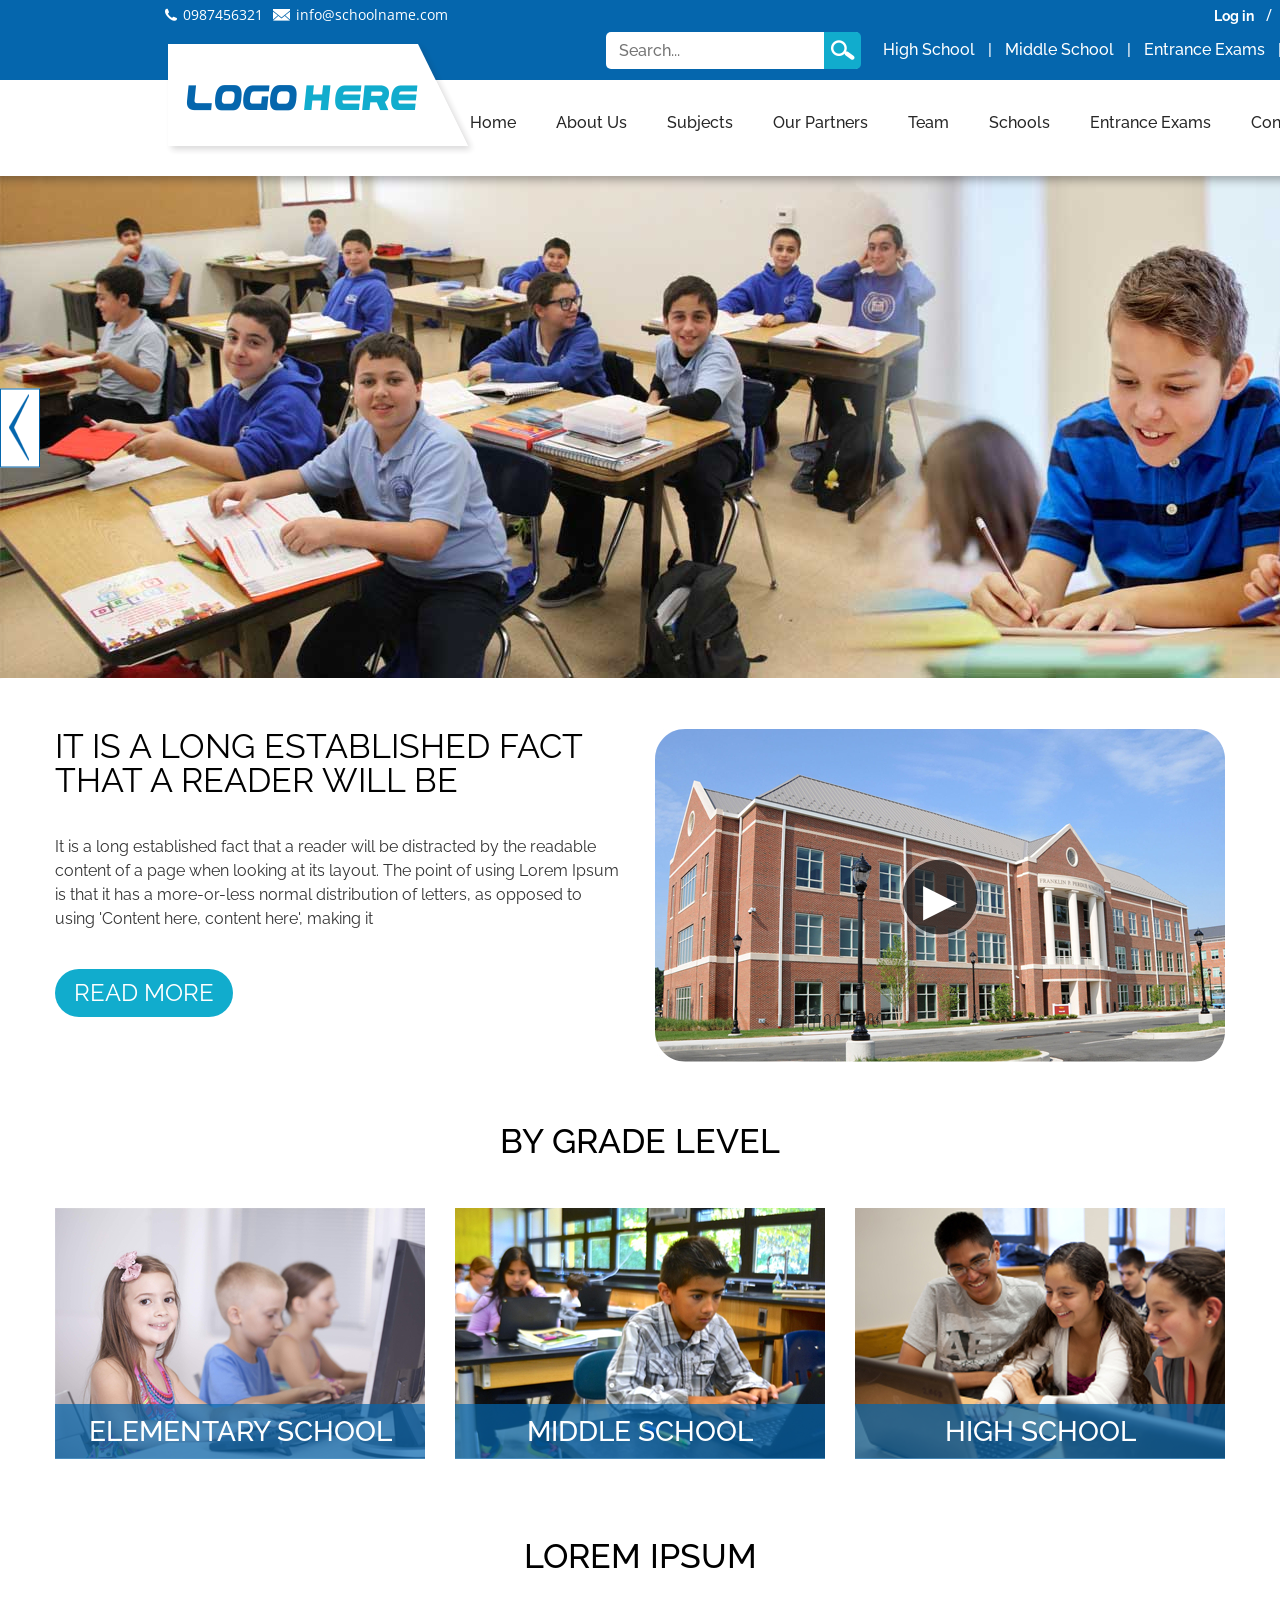
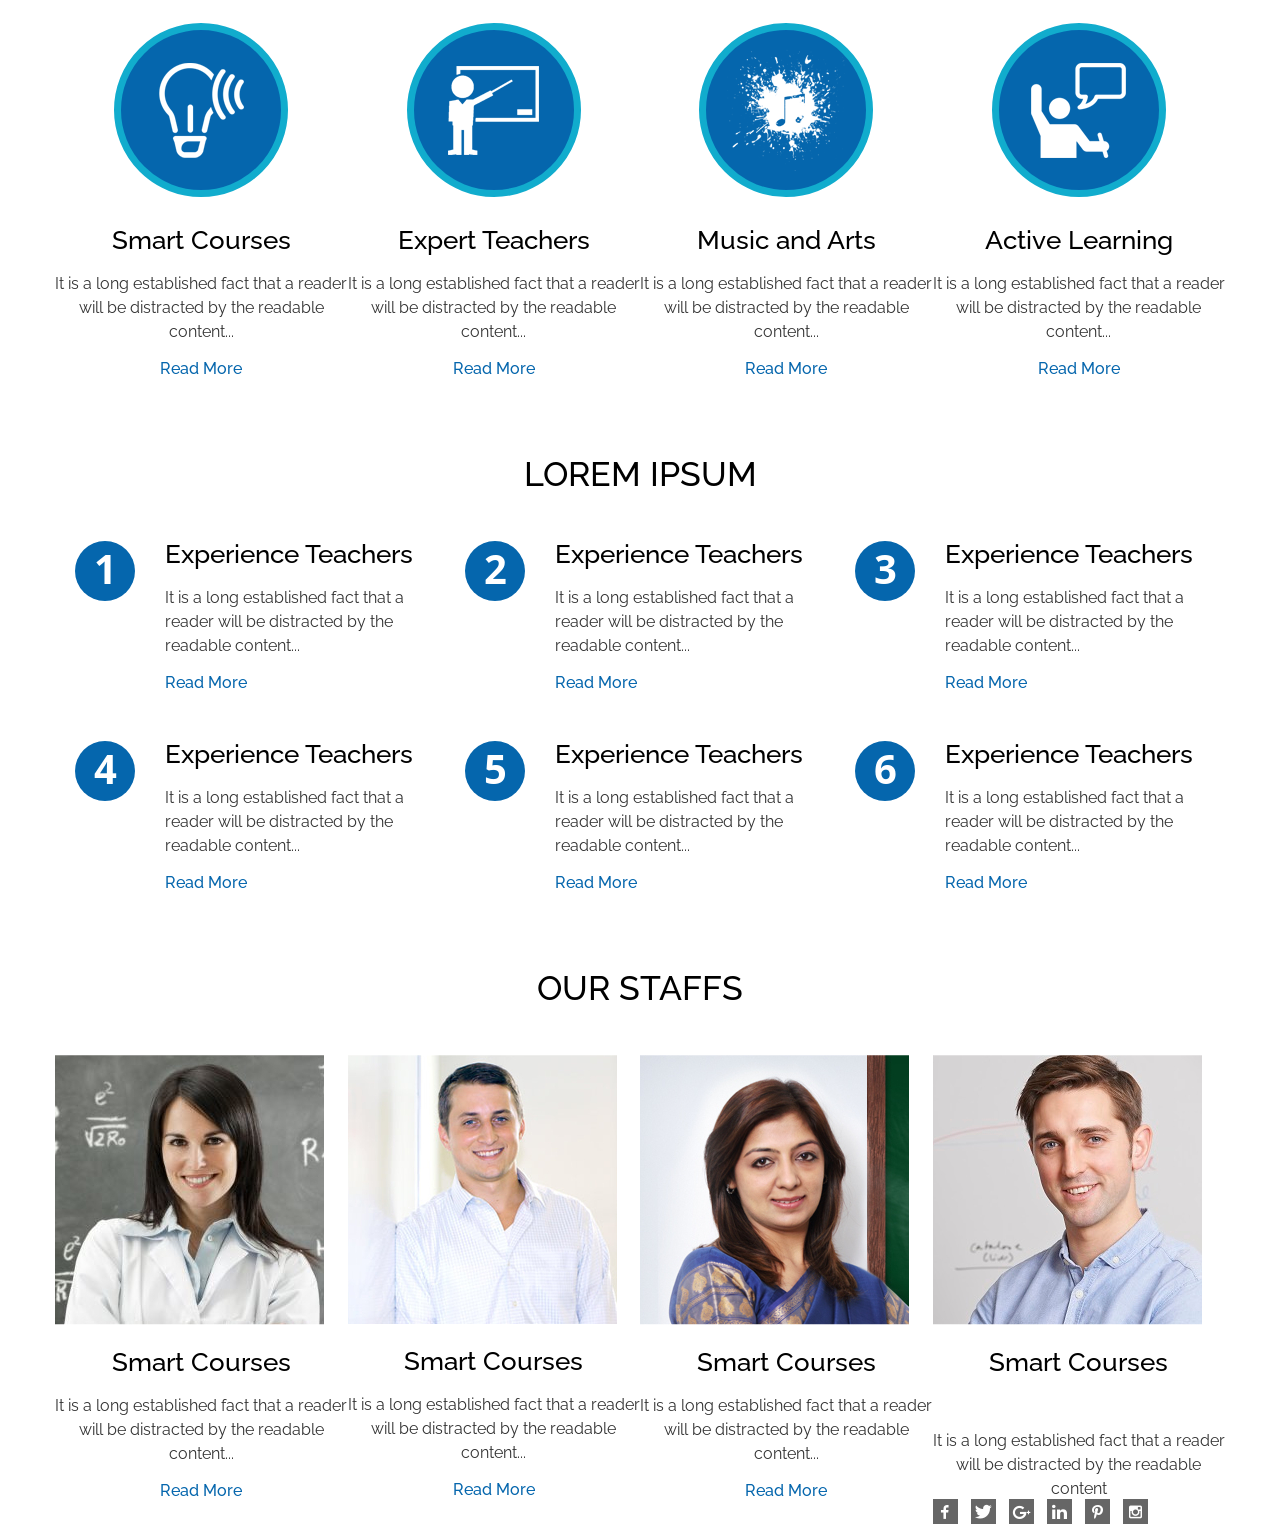
==== index.html @ df915599 "section experience" ====
<!DOCTYPE html>
<html lang="en">
<head>
	<meta charset="UTF-8">
	<title>School</title>
	<link href="https://fonts.googleapis.com/css?family=Open+Sans&display=swap" rel="stylesheet">
	<link href="https://fonts.googleapis.com/css?family=Raleway:400,500,600,700&display=swap" rel="stylesheet">
	<link rel="stylesheet" href="css/fonts.css">
	<link rel="stylesheet" href="css/normalize.css">
	<link rel="stylesheet" href="css/style.css">

</head>
<body>
	
<header class="heder wrapper">

<section class="contact-login-row">
	<div class="contact-login wrap">
		<div class="phone-email">
			<span class="phone__ico">&#xe909;</span><span class="phone__text">0987456321</span>
			<span class="phone__ico">&#xe908;</span><span class="phone__text">info@schoolname.com</span>
		</div>
		<ul class="auth-block">
			<li class="auth__item"><a href="#!" class="auth__link">Log in</a></li>
			<li class="auth__item"><a href="#!" class="auth__link">Sign up</a></li>
		</ul>
	</div>
</section>

<section class="header-control-row">
	<div class="header-control wrap">
		<div class="search-block">
			<input type="text" placeholder="Search..." class="search__text">
			<input type="submit" class="search__btn" value="&#xe907;">
		</div>
		<nav>
			<ul class="header-nav">
				<li class="header-nav__item"><a href="#!" class="header-nav__link">High School</a></li>
				<li class="header-nav__item"><a href="#!" class="header-nav__link">Middle School</a></li>
				<li class="header-nav__item"><a href="#!" class="header-nav__link">Entrance Exams</a></li>
				<li class="header-nav__item"><a href="#!" class="header-nav__link">Help!</a></li>
			</ul>
		</nav>
	</div>
</section>

<section class="row-header-menu">
	<div class="header-menu wrap">
		<div class="header-logo">
			<div class="logo-text">
				<span>Logo</span><span>Here</span>
			</div>
			<map name="worm">
				<area shape="poly" alt="Logo" 
					coords="0,0, 0,115, 312,115, 250,0, 0,0" href="#!">
			</map>
			<img src="img/logo.png" alt="" usemap="#worm">
		</div>
		<nav  class="header-menu-block">
			<ul class="header-menu-list">
				<li class="header-menu__item">
					<a href="#!" class="header-menu__link">Home</a>
				</li>
				<li class="header-menu__item">
					<a href="#!" class="header-menu__link">About Us</a>
				</li>
				<li class="header-menu__item">
					<a href="#!" class="header-menu__link">Subjects</a>
				</li>
				<li class="header-menu__item">
					<a href="#!" class="header-menu__link">Our Partners</a>
				</li>
				<li class="header-menu__item">
					<a href="#!" class="header-menu__link">Team</a>
				</li>
				<li class="header-menu__item">
					<a href="#!" class="header-menu__link">Schools</a>
				</li>
				<li class="header-menu__item">
					<a href="#!" class="header-menu__link">Entrance Exams</a>
				</li>
				<li class="header-menu__item">
					<a href="#!" class="header-menu__link">Contact Us</a>
				</li>	
			</ul>				
		</nav>
	</div>	
</section>
</header>

<main class="main">
	
<div class="contact-form"></div>
<section class="slider wrapper">
	<a href="#!" class="slider-arrow backward">
		<img src="img/slider-arrow.png" alt="">
	</a>
	<a href="#!" class="slider-arrow forward">
		<img src="img/slider-arrow.png" alt="">
	</a>
	<div class="slider-banner">
		<img src="img/banner.jpg" alt="" class="slider__img">
	</div>
</section>

<section class="fact wrap">
	<div class="fact-text">
		<div class="fact-text__title">It is a long established fact that a reader will be</div>
		<div class="fact-text__desc">
			<p>It is a long established fact that a reader will be distracted by the readable content of a page when looking at its layout. The point of using Lorem Ipsum is that it has a more-or-less normal distribution of letters, as opposed to using 'Content here, content here', making it</p>		
		</div>
		<a href="#!" class="fact-text__btn">Read More</a>
	</div>
	<div class="fact-media">
		<div class="fact-media__item"><img src="img/fact-01.jpg" alt=""></div>
		<a href="#!" class="fact-media__btn">&#9654;</a>
	</div>
</section>

<section class="grade-level wrap">
	<div class="row__title">By Grade Level</div>
	<div class="grade-block">
		<!-- 1 -->
		<div class="grade-item">
			<div class="grade__img"><img src="img/grade-01.jpg" alt=""></div>
			<a href="#!" class="grade__text">Elementary School</a>
		</div>
		<!-- 2 -->
		<div class="grade-item">
			<div class="grade__img"><img src="img/grade-02.jpg" alt=""></div>
			<a href="#!" class="grade__text">Middle School</a>
		</div>
		<!-- 3 -->
		<div class="grade-item">
			<div class="grade__img"><img src="img/grade-03.jpg" alt=""></div>
			<a href="#!" class="grade__text">High School</a>
		</div>
	</div>
</section>

<section class="active wrap">
	<div class="row__title">Lorem Ipsum</div>
	<div class="active-block">
		<!-- 1 -->
		<div class="active-item">
			<div class="active__img"><img src="img/active-01.png" alt=""></div>
			<div class="block-text">		
				<div class="block__title">Smart Courses</div>
				<div class="block__desc">It is a long established fact that a reader will be distracted by the readable content...</div>
				<a href="#!" class="block__link">Read More</a>
			</div>					
		</div>
		<!-- 2 -->
		<div class="active-item">
			<div class="active__img"><img src="img/active-02.png" alt=""></div>
			<div class="block-text">		
				<div class="block__title">Expert Teachers</div>
				<div class="block__desc">It is a long established fact that a reader will be distracted by the readable content...</div>
				<a href="#!" class="block__link">Read More</a>
			</div>					
		</div>
		<!-- 3 -->
		<div class="active-item">
			<div class="active__img"><img src="img/active-03.png" alt=""></div>
			<div class="block-text">		
				<div class="block__title">Music and Arts</div>
				<div class="block__desc">It is a long established fact that a reader will be distracted by the readable content...</div>
				<a href="#!" class="block__link">Read More</a>
			</div>					
		</div>
		<!-- 4 -->
		<div class="active-item">
			<div class="active__img"><img src="img/active-04.png" alt=""></div>
			<div class="block-text">		
				<div class="block__title">Active Learning</div>
				<div class="block__desc">It is a long established fact that a reader will be distracted by the readable content...</div>
				<a href="#!" class="block__link">Read More</a>
			</div>					
		</div>
	</div>
</section>

<section class="experience wrap">
	<div class="row__title">Lorem Ipsum</div>
	<div class="experience-block">
		<!-- 1 -->
		<div class="experience-item">
			<div class="experience-number-block">
				<span>1</span>
			</div>
			<div class="block-text">
				<div class="block__title">Experience Teachers</div>
				<div class="block__desc">It is a long established fact that a reader will be distracted by the readable content...</div>
				<a href="#!" class="block__link">Read More</a>
			</div>
		</div>
		<!-- 2 -->
		<div class="experience-item">
			<div class="experience-number-block">
				<span>2</span>
			</div>
			<div class="block-text">
				<div class="block__title">Experience Teachers</div>
				<div class="block__desc">It is a long established fact that a reader will be distracted by the readable content...</div>
				<a href="#!" class="block__link">Read More</a>
			</div>
		</div>
		<!-- 3 -->
		<div class="experience-item">
			<div class="experience-number-block">
				<span>3</span>
			</div>
			<div class="block-text">
				<div class="block__title">Experience Teachers</div>
				<div class="block__desc">It is a long established fact that a reader will be distracted by the readable content...</div>
				<a href="#!" class="block__link">Read More</a>
			</div>
		</div>
		<!-- 4 -->
		<div class="experience-item">
			<div class="experience-number-block">
				<span>4</span>
			</div>
			<div class="block-text">
				<div class="block__title">Experience Teachers</div>
				<div class="block__desc">It is a long established fact that a reader will be distracted by the readable content...</div>
				<a href="#!" class="block__link">Read More</a>
			</div>
		</div>
		<!-- 5 -->
		<div class="experience-item">
			<div class="experience-number-block">
				<span>5</span>
			</div>
			<div class="block-text">
				<div class="block__title">Experience Teachers</div>
				<div class="block__desc">It is a long established fact that a reader will be distracted by the readable content...</div>
				<a href="#!" class="block__link">Read More</a>
			</div>
		</div>
		<!-- 6 -->
		<div class="experience-item">
			<div class="experience-number-block">
				<span>6</span>
			</div>
			<div class="block-text">
				<div class="block__title">Experience Teachers</div>
				<div class="block__desc">It is a long established fact that a reader will be distracted by the readable content...</div>
				<a href="#!" class="block__link">Read More</a>
			</div>
		</div>
	</div>
</section>

<section class="staffs wrap">
	<div class="row__title">our staffs</div>
	<div class="staffs-block">
		<!-- 1 -->
		<div class="staffs-item">
			<div class="staffs__img"><img src="img/staff-01.jpg" alt=""></div>
			<div class="block-text">		
				<div class="block__title">Smart Courses</div>
				<div class="block__desc">It is a long established fact that a reader will be distracted by the readable content...</div>
				<a href="#!" class="block__link">Read More</a>
			</div>					
		</div>
		<!-- 2 -->
		<div class="staffs-item">
			<div class="staffs__img"><img src="img/staff-02.jpg" alt=""></div>
			<div class="block-text">		
				<div class="block__title">Smart Courses</div>
				<div class="block__desc">It is a long established fact that a reader will be distracted by the readable content...</div>
				<a href="#!" class="block__link">Read More</a>
			</div>					
		</div>
		<!-- 3 -->
		<div class="staffs-item">
			<div class="staffs__img"><img src="img/staff-03.jpg" alt=""></div>
			<div class="block-text">		
				<div class="block__title">Smart Courses</div>
				<div class="block__desc">It is a long established fact that a reader will be distracted by the readable content...</div>
				<a href="#!" class="block__link">Read More</a>
			</div>					
		</div>
		<!-- 4 -->
		<div class="staffs-item">
			<div class="staffs__img"><img src="img/staff-04.jpg" alt=""></div>
			<div class="block-text">		
				<div class="block__title">Smart Courses</div>
				<div class="block__desc">It is a long established fact that a 	reader will be distracted by the readable content
				</div>
			</div>	
			<ul class="social-list">
				<li class="social__item"><a href="#!" class="social__link">&#xe906;</a></li>
				<li class="social__item"><a href="#!" class="social__link">&#xe905;</a></li>
				<li class="social__item"><a href="#!" class="social__link">&#xe904;</a></li>
				<li class="social__item"><a href="#!" class="social__link">&#xe903;</a></li>
				<li class="social__item"><a href="#!" class="social__link">&#xe902;</a></li>
				<li class="social__item"><a href="#!" class="social__link">&#xe901;</a></li>
			</ul>	
		</div>
	</div>
</section>


	<section class="events"></section>
	<section class="toppers"></section>
</main>
<footer class="footer"></footer>
	<div class="section footer-control"></div>
	<section class="footer-copyright"></section>
	
</body>
</html>
---- css/fonts.css ----
@font-face {
  font-family: 'icomoon';
  src:  url('../fonts/icomoon.eot?cnws7h');
  src:  url('../fonts/icomoon.eot?cnws7h#iefix') format('embedded-opentype'),
    url('../fonts/icomoon.ttf?cnws7h') format('truetype'),
    url('../fonts/icomoon.woff?cnws7h') format('woff'),
    url('../fonts/icomoon.svg?cnws7h#icomoon') format('svg');
  font-weight: normal;
  font-style: normal;
  font-display: block;
}
@font-face {
  font-family: "PEPSI";
  src: url("../fonts/PEPSIpl.eot"); /* IE9 Compat Modes */
  src: url("../fonts/PEPSIpl.eot?#iefix") format("embedded-opentype"), /* IE6-IE8 */
    url("../fonts/PEPSIpl.otf") format("opentype"), /* Open Type Font */
    url("../fonts/PEPSIpl.svg") format("svg"), /* Legacy iOS */
    url("../fonts/PEPSIpl.ttf") format("truetype"), /* Safari, Android, iOS */
    url("../fonts/PEPSIpl.woff") format("woff"), /* Modern Browsers */
    url("../fonts/PEPSIpl.woff2") format("woff2"); /* Modern Browsers */
  font-weight: normal;
  font-style: normal;
}
---- css/style.css ----
.wrapper {
	width: 1500px;
	margin: 0 auto;
	overflow: hidden;
}
.wrap {
	width: 1170px;
	margin: 0 auto;
}
/*========== HEADER ================*/
/*---------- section contact-login ----------*/
.contact-login-row {
	height: 30px;
	background-color: #0566ad;
}
.contact-login {
	height: 100%;
	display: flex;
	align-items: center;
	justify-content: space-between;
	/*----view----*/
	color: #ffffff;
	font-family: 'Open Sans', sans-serif;
	font-size: 14px;
	font-weight: 400;
}
.phone__ico {
	font-family: 'icomoon';
	font-size: 12px;
	margin-right: 6px;
}
.phone__text {
	margin-right: 6px;
}
/*---------------*/
.auth-block {
	display: flex;
	align-items: center;
}
.auth__item:not(:last-child) {
	margin-right: 12px;
}
.auth__item:not(:last-child):after {
	content: '\/';
	font-size: 16px;
	margin-left: 12px;
}
.auth__link {
	color: #ffffff;
	font-family: 'Raleway', sans-serif;
	font-size: 14px;
	font-weight: 700;
}
/*---------- section header-control ----------*/
.header-control-row {
	height: 50px;
	background-color: #0566ad;
}
.header-control {
	height: 100%;
	display: flex;
	align-items: center;
	justify-content: flex-end;
	padding-bottom: 10px;	
}
.search-block {
	position: relative;
	margin-right: 23px;
}
.search__text {
	width: 254px;
	height: 37px;
	background-color: #ffffff;
	border-radius: 5px;
	border: none;
	padding: 0 50px 0 13px;
	/*----view----*/
	color: #666666;
	font-family: 'Raleway', sans-serif;
	font-size: 16px;
	font-weight: 500;
}
.search__btn {
	position: absolute;
	right: -1px;
	width: 37px;
	height: 37px;
	border-radius: 0 5px 5px 0;
	background-color: #11accd;
	border: none;
	/*----view----*/
	font-family: 'icomoon';
	font-size: 20px;
	color: #ffffff;
}
.header-nav {
	display: flex;
}
.header-nav__item:not(:last-child):after {
	content: '\|';
	color: #ffffff;
	font-family: 'Raleway', sans-serif;
	font-size: 16px;
	font-weight: 500;
	margin-right: 13px;
	margin-left: 13px;
}
.header-nav__link {
	color: #ffffff;
	font-family: 'Raleway', sans-serif;
	font-size: 16px;
	font-weight: 500;
}
/*---------- header-menu ----------*/
.row-header-menu {
	height: 86px;
/*	box-shadow: 0 0 10px rgba(35, 31, 32, 0.37);*/
	background-color: #ffffff;
	margin-bottom: 10px;
}
.header-menu {
	height: 100%;
	display: flex;
	align-items: center;
	justify-content: space-between;
}
.header-logo {
	height: 100%;
	position: relative;
}
.logo-text {	
	font-family: "PEPSI";
	font-size: 36px;
	font-weight: 400;
	letter-spacing: 1.8px;
	position: absolute;
	left: 18px;
	z-index: 2;
}
.logo-text span:nth-child(1) {
	color: #0566ad;
	margin-right: 10px;
}
.logo-text span {
	color: #11accd;
}
.header-logo img {
	position: absolute;
	bottom: 10px;
}
.header-menu-block {}
.header-menu-list {
	display: flex;
}
.header-menu__item:not(:last-child){
	margin-right: 40px;
}
.header-menu__link {
	color: #272727;
	font-family: 'Raleway', sans-serif;
	font-size: 16px;
	font-weight: 500;
}
/*========== MAIN ==================*/
/*---------- section slider ----------*/
.slider {
	height: 503px;
	position: relative;
	margin-bottom: 45px;
}
.slider-banner {
	position: relative;
	box-shadow: inset 0px 10px 10px -6px rgba(35, 31, 32, 0.37);	
	z-index: 2
	background-color: inherit;	
}
.slider__img {
	position: relative;
	z-index: -1;
}
.slider-arrow {
	display: flex;
	align-items: center;
	justify-content: center;
	padding-right: 3px;
	position: absolute;
	width: 40px;
	height: 79px;
	background-color: #ffffff;
	top: 50%;
	transform: translateY(-50%);
	z-index: 3;
	border: 1px solid #0566ad;
}
.backward {
	left: 0;
}
.forward {
	right: 0;
	transform: scale(-1) translateY(50%);
}
/*---------- section fact ----------*/
.fact {
	padding-top: 5px;
	height: 340px;
	margin-bottom: 10px;
	display: flex;
	align-items: center;
	justify-content: space-between;
	margin-bottom: 60px;
}
.fact-text {
	width: 566px;
	height: 100%;
	display: flex;
	flex-direction: column;
}
.fact-text > :not(:last-child) {
	margin-bottom: 38px;
}
.fact-text__title {
	color: #010101;
	font-family: 'Raleway', sans-serif;
	font-size: 34px;
	font-weight: 400;
	text-transform: uppercase;
}
.fact-text__desc {
	max-height: 180px;
	overflow: hidden;
	color: #333333;
	font-family: 'Raleway', sans-serif;
	font-size: 16px;
	font-weight: 400;
	line-height: 24px;
}
.fact-text__btn {
	width: 178px;
	min-height: 48px;
	border-radius: 24px;
	background-color: #11accd;
	display: flex;
	align-items: center;
	justify-content: center;
	/*----view----*/
	color: #ffffff;
	font-family: 'Raleway', sans-serif;
	font-size: 24px;
	font-weight: 400;
	text-transform: uppercase;
}
.fact-media {
	position: relative;
}
.fact-media__btn {
	padding-top: 5px;
	transform: translate(50%,-50%);
	font-size: 45px;
	color: rgba(255, 255, 255, 1);
	right: 50%;
	top: 50%;
	position: absolute;
	width: 75px;
	height: 75px;
	border-radius: 50%;
	background-color: rgba(30, 30, 32, 0.7);
	display: flex;
	align-items: center;
	justify-content: center;
}
.fact-media__btn:after {
	display: block;
	content: '';
	position: absolute;
	border-radius: 50%;
	border: 3px solid rgba(255, 255, 255, 0.4);
	width: 81px;
	height: 81px;
	top: -3px;
	left: -3px;
	bottom: 0;
	right: 0;
}
/*---------- section grade ----------*/
.grade-level {
	margin-bottom: 80px;
}
.grade-block {
	display: flex;
	justify-content: space-between;	
}
.row__title {
	text-align: center;
	color: #000000;
	font-family: 'Raleway', sans-serif;
	font-size: 34px;
	font-weight: 500;
	text-transform: uppercase;
	margin-bottom: 50px;
}
.grade-item {
	display: block;
	width: 370px;
	height: 251px;
	overflow: hidden;
	position: relative;
}
.grade__text {
	display: flex;
	align-items: center;
	justify-content: center;
	position: absolute;
	bottom: 0;
	width: 370px;
	height: 55px;
	background-color: rgba(5, 102, 173, 0.7);
	/*----view----*/
	color: #ffffff;
	font-family: 'Raleway', sans-serif;
	font-size: 28px;
	font-weight: 500;
	text-transform: uppercase;
}
/*---------- section active ----------*/
.active {
	margin-bottom: 80px;
}
.active-block {
	display: flex;
	justify-content: space-between;
}
.active-item {
	min-height: 343px;
	width: 25%;
	display: flex;
	flex-direction: column;
	align-items: center;
	justify-content: space-between;
}
.active__img {
	border-radius: 50%;
	display: flex;
	align-items: center;
	justify-content: center;
	width: 174px;
	height: 174px;
	border: 7px solid #11accd;
	background-color: #0566ad;
	margin-bottom: 30px;
}
.block-text {
	height: 150px;
	overflow: hidden;
	display: flex;
	flex-direction: column;
	align-items: center;
	justify-content: space-between;
}
.block__title {
	color: #000000;
	font-family: 'Raleway', sans-serif;
	font-size: 26px;
	font-weight: 500;
}
.block__desc {
	/*text-overflow: ellipsis;*/
	max-height: 70px;
	overflow: hidden;
	color: #333333;
	font-family: 'Raleway', sans-serif;
	font-size: 16px;
	font-weight: 400;
	line-height: 24px;
	text-align: center;
}
.block__link {
	color: #0566ad;
	font-family: 'Raleway', sans-serif;
	font-size: 16px;
	font-weight: 500;
}
/*---------- section experience ----------*/
.experience {
	margin-bottom: 80px;
}
.experience-block {
	width: 1170px;
	height: 350px;
	display: flex;
	flex-wrap: wrap;
	margin: 20px;	
	justify-content: space-between;
	align-content: space-between;
}
.experience-item {
	min-height: 130px;
	display: flex;
	width: 33.333%;
	/*margin-bottom: 60px;*/
}
.experience-number-block {
	margin-right: 30px;
	border-radius: 50%;
	width: 60px;
	height: 60px;
	background-color: #0566ad;
	display: flex;
	align-items: center;
	justify-content: center;
	/*----view----*/
	color: #ffffff;
	font-family: 'Open Sans', sans-serif;	
	font-size: 40px;
	font-weight: 700;
	padding-bottom: 5px;
}
.experience-item .block-text {
	align-items: flex-start;
	overflow: hidden;
}
.experience-item .block__desc {
	text-align: left;
	max-width: 245px;
}
/*---------- section staffs ----------*/
.staffs {
}
.staffs-block {
	display: flex;
}
.staffs-item {
	width: 25%;
}
.staffs__img {
	margin-bottom: 22px;
}
/*---------------*/
.social-list {
	display: flex;
}
.social__item {

}
.social__item:not(:last-child) {
	margin-right: 13px;
}
.social__link {
	display: flex;
	align-items: center;
	justify-content: center;
	width: 25px;
	height: 25px;
	background-color: #666666;
	/*----view----*/
	font-family: 'icomoon';
	color: #ffffff;
	font-size: 100%;
}
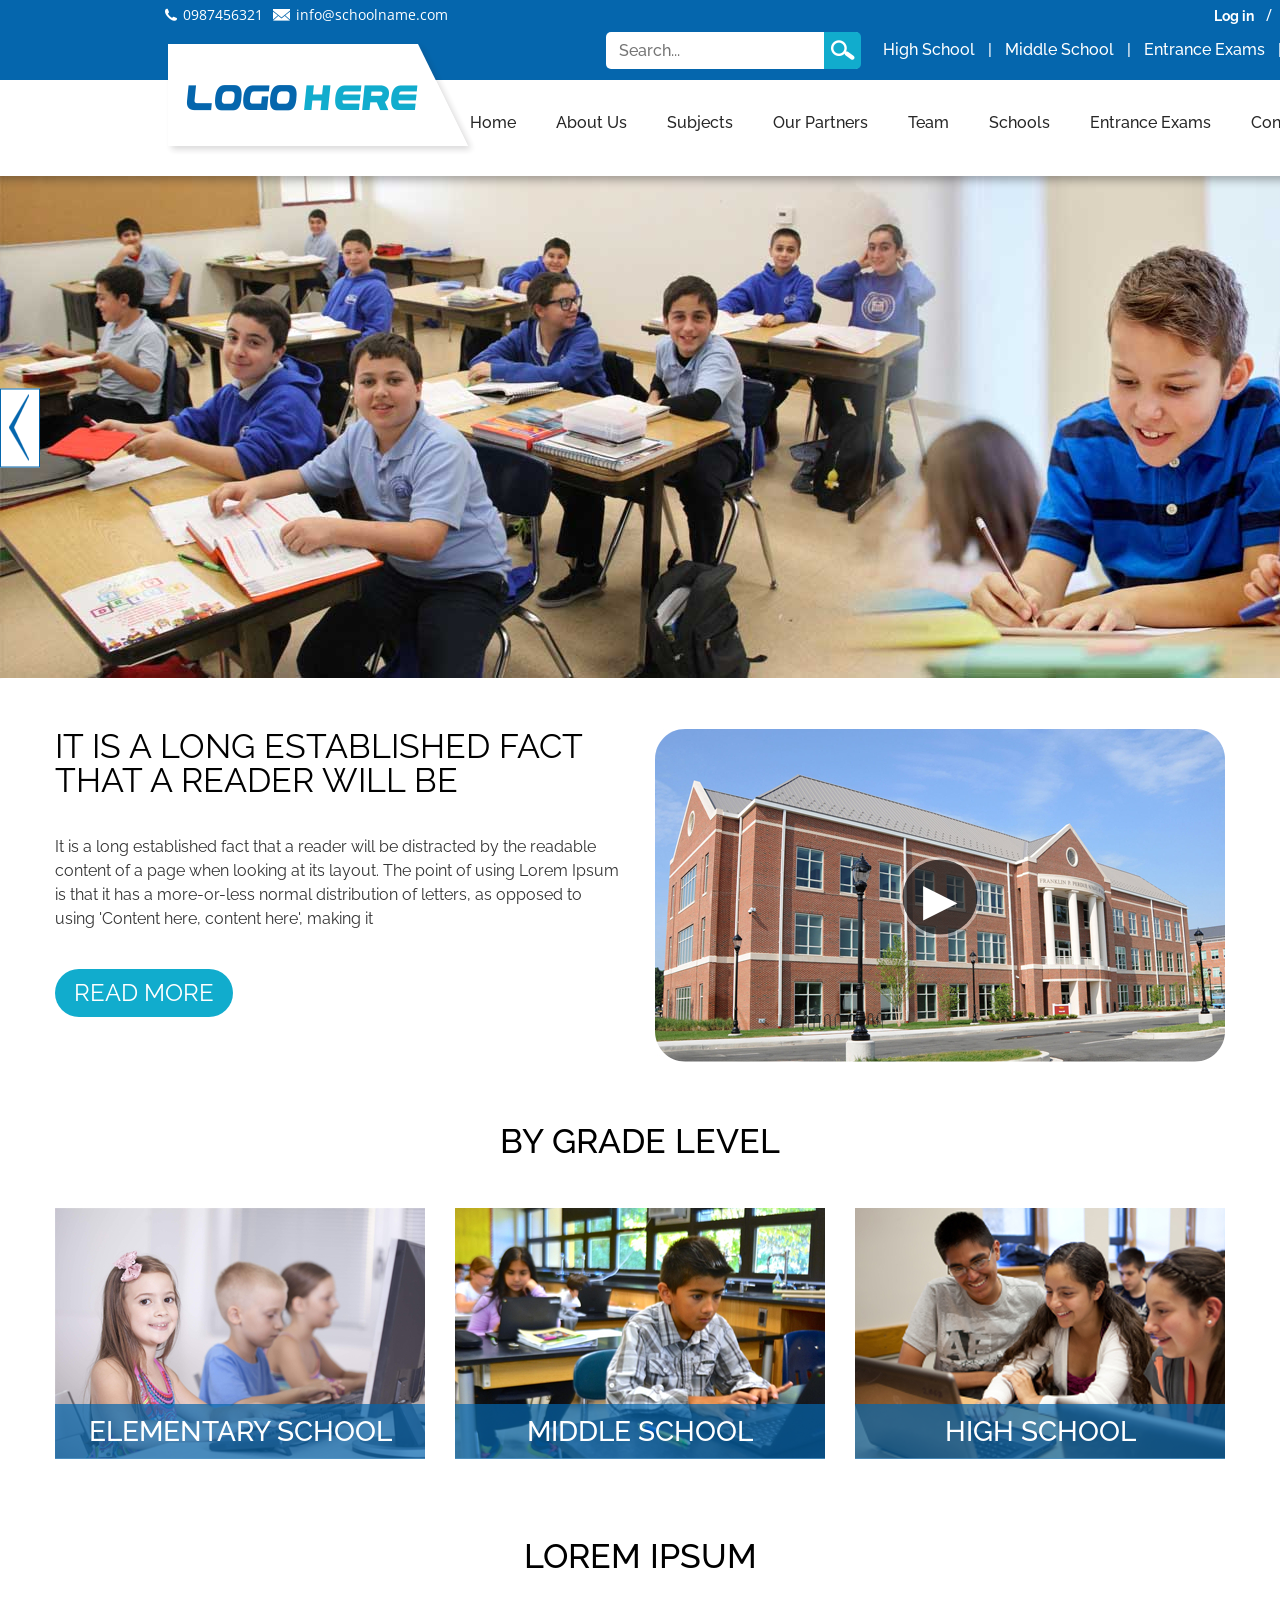
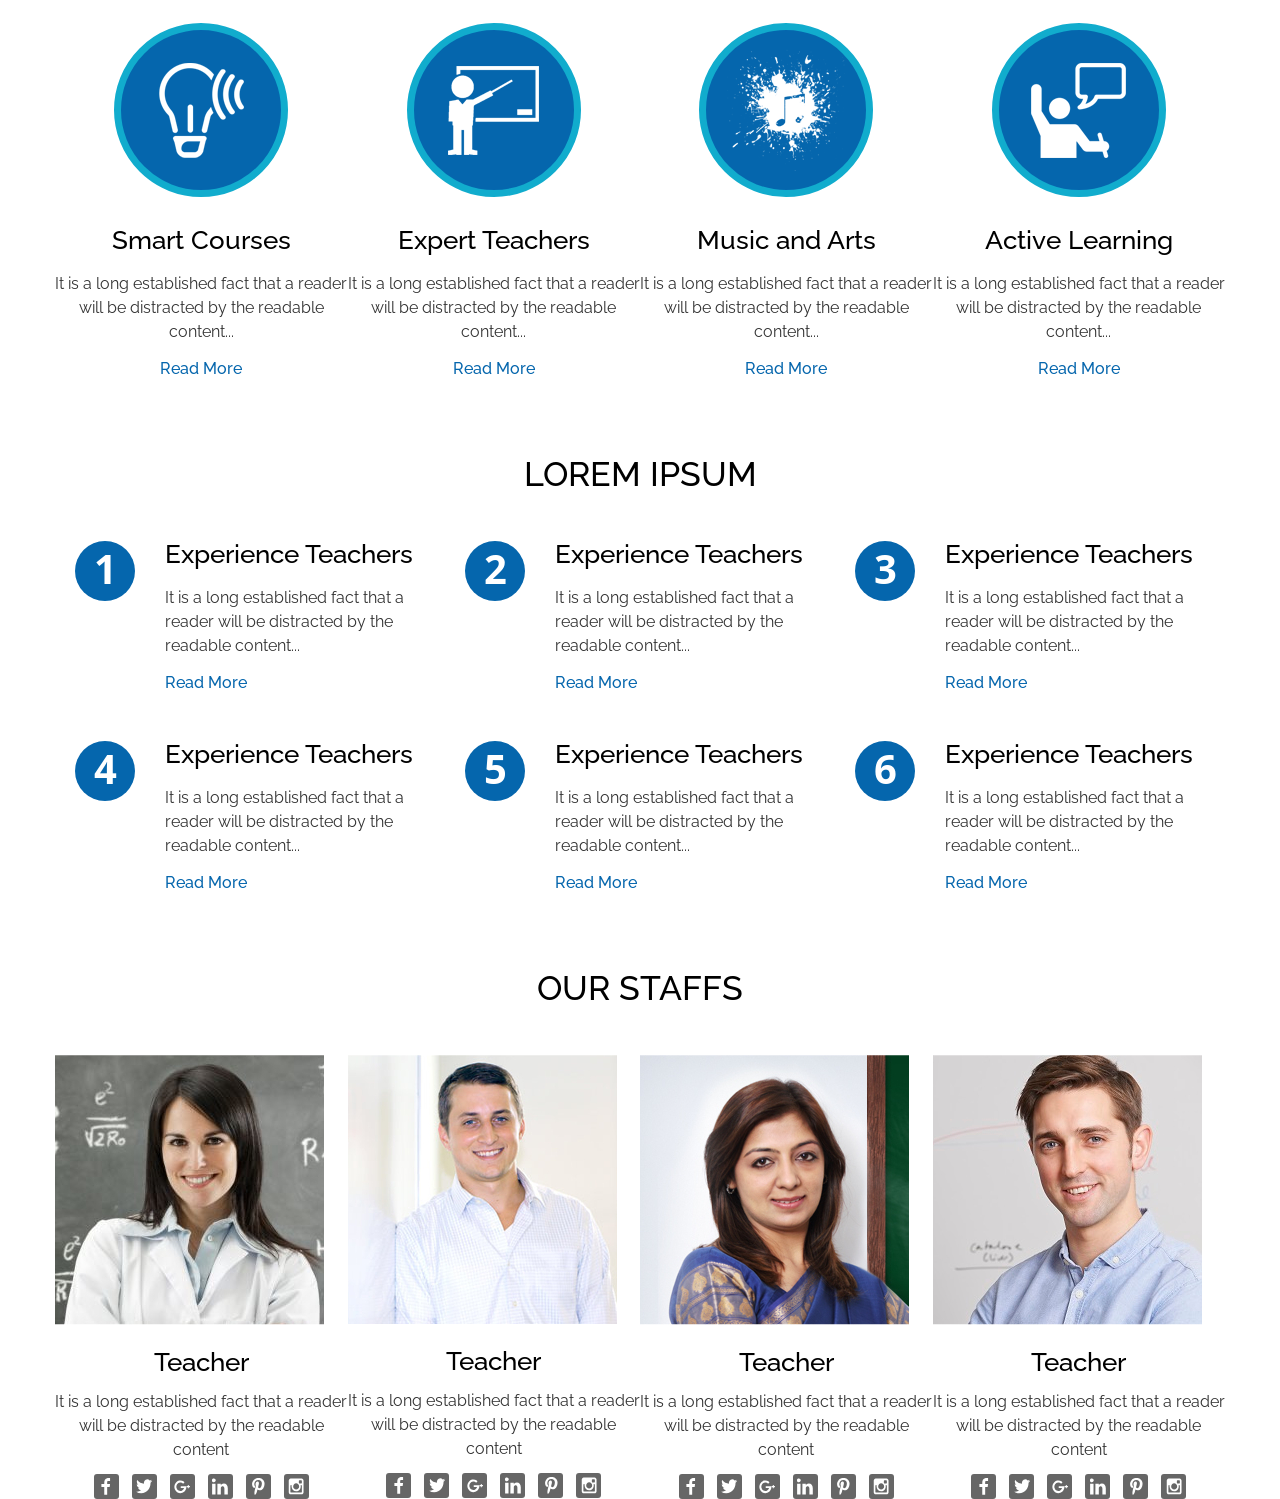
==== commit bbf1404d: "section staff" ====
--- a/index.html
+++ b/index.html
@@ -107,7 +107,7 @@
 	<div class="fact-text">
 		<div class="fact-text__title">It is a long established fact that a reader will be</div>
 		<div class="fact-text__desc">
-			<p>It is a long established fact that a reader will be distracted by the readable content of a page when looking at its layout. The point of using Lorem Ipsum is that it has a more-or-less normal distribution of letters, as opposed to using 'Content here, content here', making it</p>		
+			<p>It is a long established fact that a reader will be distracted by the readable content of a page when looking at its layout. The point of using Lorem Ipsum is that it has a more-or-less normal distribution of letters, as opposed to using 'Content here, content here', making it</p>
 		</div>
 		<a href="#!" class="fact-text__btn">Read More</a>
 	</div>
@@ -173,7 +173,7 @@
 			<div class="active__img"><img src="img/active-04.png" alt=""></div>
 			<div class="block-text">		
 				<div class="block__title">Active Learning</div>
-				<div class="block__desc">It is a long established fact that a reader will be distracted by the readable content...</div>
+				<div class="block__desc"><p>It is a long established fact that a reader will be distracted by the readable content...</p></div>
 				<a href="#!" class="block__link">Read More</a>
 			</div>					
 		</div>
@@ -259,45 +259,117 @@
 		<div class="staffs-item">
 			<div class="staffs__img"><img src="img/staff-01.jpg" alt=""></div>
 			<div class="block-text">		
-				<div class="block__title">Smart Courses</div>
-				<div class="block__desc">It is a long established fact that a reader will be distracted by the readable content...</div>
-				<a href="#!" class="block__link">Read More</a>
-			</div>					
+				<div class="block__title">Teacher</div>
+				<div class="block__desc">It is a long established fact that a 	reader will be distracted by the readable content
+				</div>
+				<ul class="social-list">
+					<li class="social__item">
+						<a href="#!" class="social__link"><img src="img/01.svg" alt="" class="o-img"></a>
+					</li>
+					<li class="social__item">
+						<a href="#!" class="social__link"><img src="img/02.svg" alt="" class="o-img"></a>
+					</li>
+					<li class="social__item">
+						<a href="#!" class="social__link"><img src="img/03.svg" alt="" class="o-img"></a>
+					</li>
+					<li class="social__item">
+						<a href="#!" class="social__link"><img src="img/04.svg" alt="" class="o-img"></a>
+					</li>
+					<li class="social__item">
+						<a href="#!" class="social__link"><img src="img/05.svg" alt="" class="o-img"></a>
+					</li>
+					<li class="social__item">
+						<a href="#!" class="social__link"><img src="img/06.svg" alt="" class="o-img"></a>
+					</li>
+				</ul>	
+			</div>	
 		</div>
 		<!-- 2 -->
 		<div class="staffs-item">
 			<div class="staffs__img"><img src="img/staff-02.jpg" alt=""></div>
 			<div class="block-text">		
-				<div class="block__title">Smart Courses</div>
-				<div class="block__desc">It is a long established fact that a reader will be distracted by the readable content...</div>
-				<a href="#!" class="block__link">Read More</a>
-			</div>					
+				<div class="block__title">Teacher</div>
+				<div class="block__desc">It is a long established fact that a 	reader will be distracted by the readable content
+				</div>
+				<ul class="social-list">
+					<li class="social__item">
+						<a href="#!" class="social__link"><img src="img/01.svg" alt="" class="o-img"></a>
+					</li>
+					<li class="social__item">
+						<a href="#!" class="social__link"><img src="img/02.svg" alt="" class="o-img"></a>
+					</li>
+					<li class="social__item">
+						<a href="#!" class="social__link"><img src="img/03.svg" alt="" class="o-img"></a>
+					</li>
+					<li class="social__item">
+						<a href="#!" class="social__link"><img src="img/04.svg" alt="" class="o-img"></a>
+					</li>
+					<li class="social__item">
+						<a href="#!" class="social__link"><img src="img/05.svg" alt="" class="o-img"></a>
+					</li>
+					<li class="social__item">
+						<a href="#!" class="social__link"><img src="img/06.svg" alt="" class="o-img"></a>
+					</li>
+				</ul>	
+			</div>	
 		</div>
 		<!-- 3 -->
 		<div class="staffs-item">
 			<div class="staffs__img"><img src="img/staff-03.jpg" alt=""></div>
 			<div class="block-text">		
-				<div class="block__title">Smart Courses</div>
-				<div class="block__desc">It is a long established fact that a reader will be distracted by the readable content...</div>
-				<a href="#!" class="block__link">Read More</a>
-			</div>					
+				<div class="block__title">Teacher</div>
+				<div class="block__desc">It is a long established fact that a 	reader will be distracted by the readable content
+				</div>
+				<ul class="social-list">
+					<li class="social__item">
+						<a href="#!" class="social__link"><img src="img/01.svg" alt="" class="o-img"></a>
+					</li>
+					<li class="social__item">
+						<a href="#!" class="social__link"><img src="img/02.svg" alt="" class="o-img"></a>
+					</li>
+					<li class="social__item">
+						<a href="#!" class="social__link"><img src="img/03.svg" alt="" class="o-img"></a>
+					</li>
+					<li class="social__item">
+						<a href="#!" class="social__link"><img src="img/04.svg" alt="" class="o-img"></a>
+					</li>
+					<li class="social__item">
+						<a href="#!" class="social__link"><img src="img/05.svg" alt="" class="o-img"></a>
+					</li>
+					<li class="social__item">
+						<a href="#!" class="social__link"><img src="img/06.svg" alt="" class="o-img"></a>
+					</li>
+				</ul>	
+			</div>	
 		</div>
 		<!-- 4 -->
 		<div class="staffs-item">
 			<div class="staffs__img"><img src="img/staff-04.jpg" alt=""></div>
 			<div class="block-text">		
-				<div class="block__title">Smart Courses</div>
+				<div class="block__title">Teacher</div>
 				<div class="block__desc">It is a long established fact that a 	reader will be distracted by the readable content
 				</div>
+				<ul class="social-list">
+					<li class="social__item">
+						<a href="#!" class="social__link"><img src="img/01.svg" alt="" class="o-img"></a>
+					</li>
+					<li class="social__item">
+						<a href="#!" class="social__link"><img src="img/02.svg" alt="" class="o-img"></a>
+					</li>
+					<li class="social__item">
+						<a href="#!" class="social__link"><img src="img/03.svg" alt="" class="o-img"></a>
+					</li>
+					<li class="social__item">
+						<a href="#!" class="social__link"><img src="img/04.svg" alt="" class="o-img"></a>
+					</li>
+					<li class="social__item">
+						<a href="#!" class="social__link"><img src="img/05.svg" alt="" class="o-img"></a>
+					</li>
+					<li class="social__item">
+						<a href="#!" class="social__link"><img src="img/06.svg" alt="" class="o-img"></a>
+					</li>
+				</ul>	
 			</div>	
-			<ul class="social-list">
-				<li class="social__item"><a href="#!" class="social__link">&#xe906;</a></li>
-				<li class="social__item"><a href="#!" class="social__link">&#xe905;</a></li>
-				<li class="social__item"><a href="#!" class="social__link">&#xe904;</a></li>
-				<li class="social__item"><a href="#!" class="social__link">&#xe903;</a></li>
-				<li class="social__item"><a href="#!" class="social__link">&#xe902;</a></li>
-				<li class="social__item"><a href="#!" class="social__link">&#xe901;</a></li>
-			</ul>	
 		</div>
 	</div>
 </section>
--- a/css/style.css
+++ b/css/style.css
@@ -350,7 +350,6 @@
 }
 .block-text {
 	height: 150px;
-	overflow: hidden;
 	display: flex;
 	flex-direction: column;
 	align-items: center;
@@ -363,9 +362,8 @@
 	font-weight: 500;
 }
 .block__desc {
-	/*text-overflow: ellipsis;*/
+	overflow: hidden;
 	max-height: 70px;
-	overflow: hidden;
 	color: #333333;
 	font-family: 'Raleway', sans-serif;
 	font-size: 16px;
@@ -438,21 +436,19 @@
 .social-list {
 	display: flex;
 }
-.social__item {
-
-}
 .social__item:not(:last-child) {
 	margin-right: 13px;
 }
 .social__link {
+	border-radius: 3px;
 	display: flex;
 	align-items: center;
 	justify-content: center;
 	width: 25px;
 	height: 25px;
 	background-color: #666666;
-	/*----view----*/
-	font-family: 'icomoon';
-	color: #ffffff;
-	font-size: 100%;
-}+}
+.social__link img {
+	width: 65%;
+	height: 65%;
+}
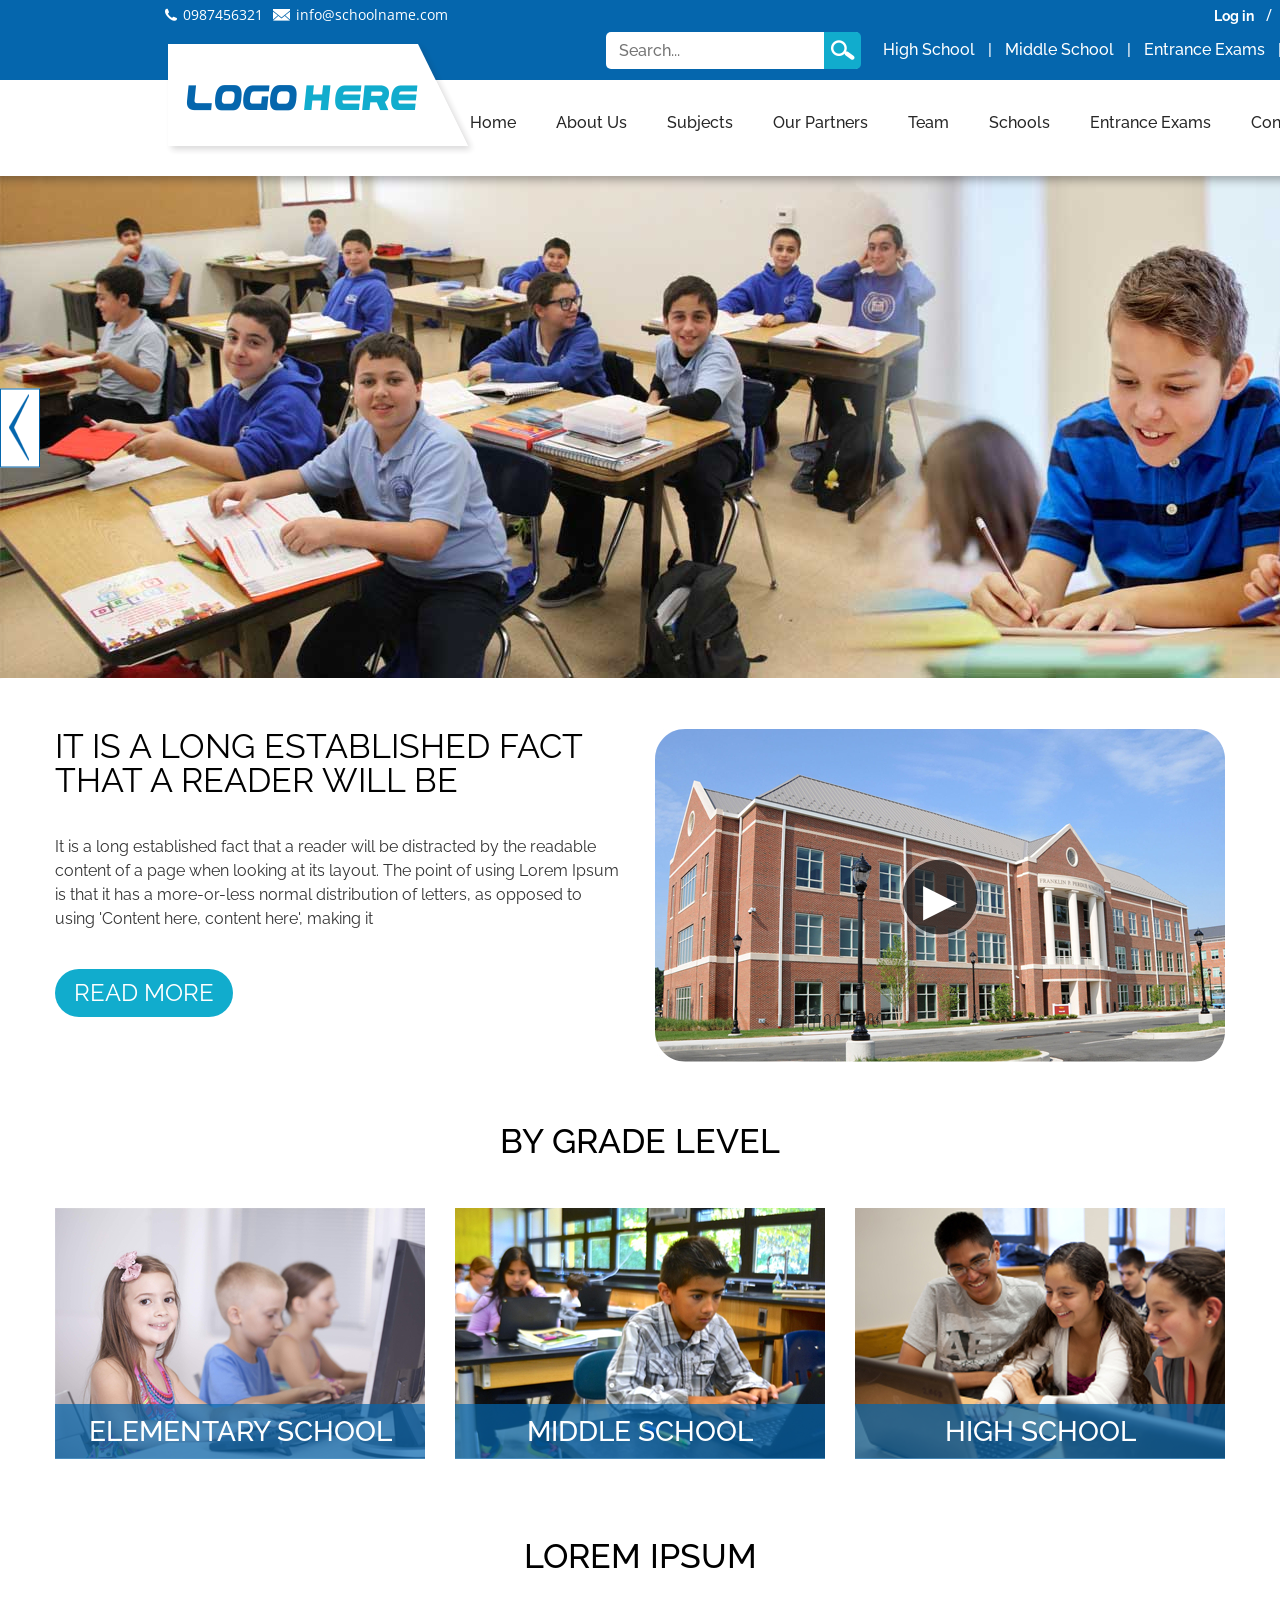
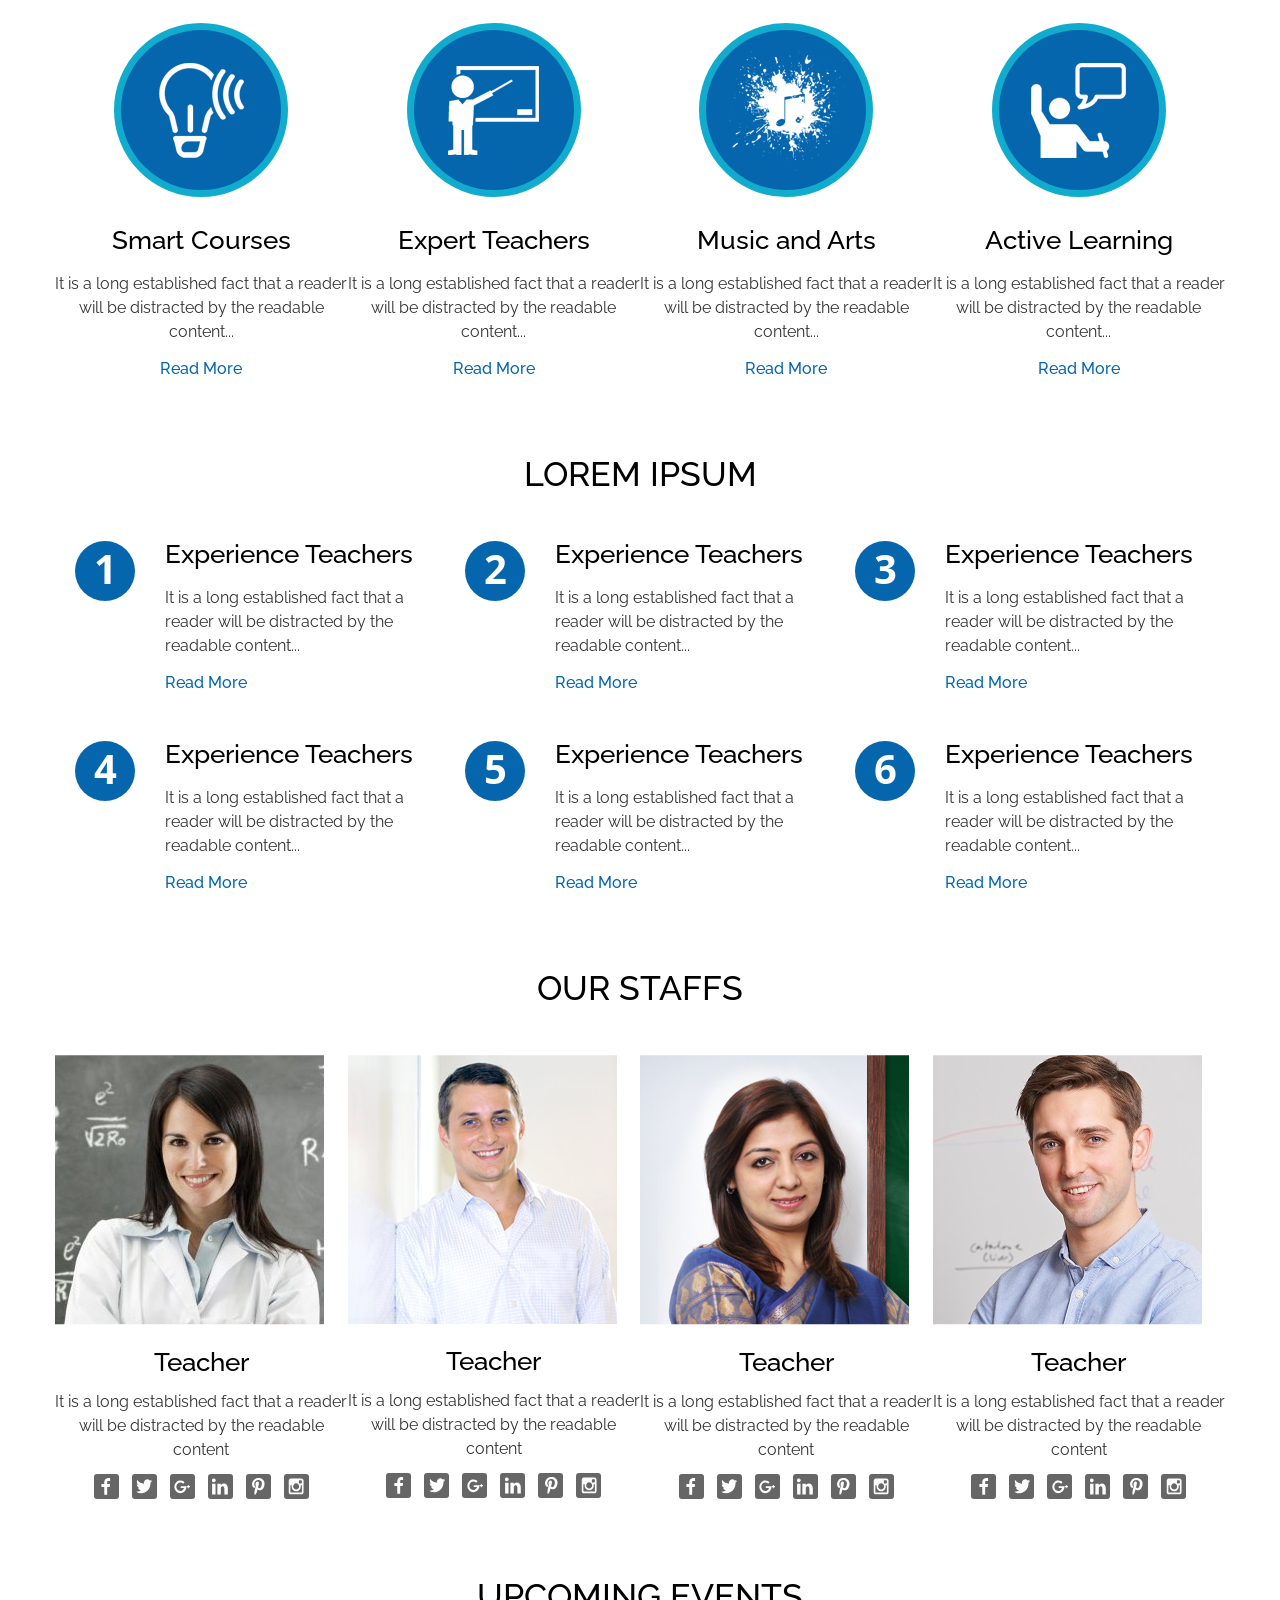
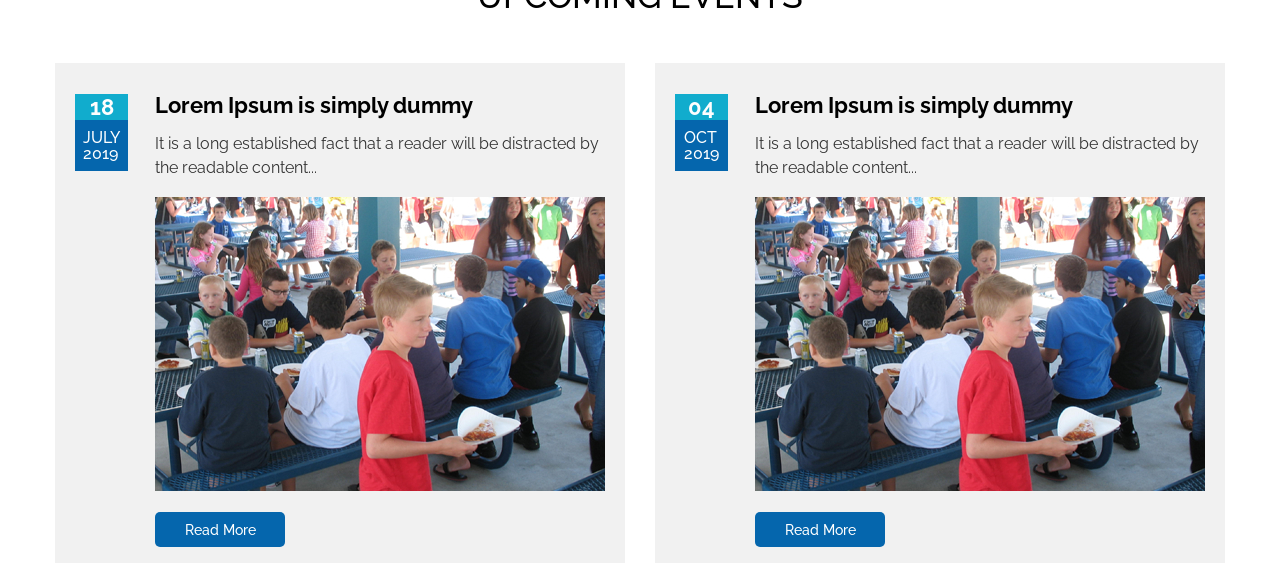
==== commit ecd79fc7: "section events" ====
--- a/index.html
+++ b/index.html
@@ -374,9 +374,43 @@
 	</div>
 </section>
 
-
-	<section class="events"></section>
-	<section class="toppers"></section>
+<section class="events wrap">
+	<div class="row__title">upcoming events</div>
+	<div class="events-block">
+		<!-- 1 -->
+		<div class="event-item">
+			<div class="event-date">
+				<div class="date__day">18</div>
+				<div class="date__mount-year">July<br>2019</div>
+			</div>
+			<div class="event-content">
+				<div class="event__title">Lorem Ipsum is simply dummy</div>
+				<div class="event__desc">It is a long established fact that a reader will be distracted by the readable content...</div> 
+				<div class="event__img"><img src="img/event-01.jpg" alt=""></div>
+				<a href="#!" class="event__btn">Read More</a>
+			</div>
+		</div>	
+		<!-- 2 -->
+		<div class="event-item">
+			<div class="event-date">
+				<div class="date__day">04</div>
+				<div class="date__mount-year">Oct<br>2019</div>
+			</div>
+			<div class="event-content">
+				<div class="event__title">Lorem Ipsum is simply dummy</div>
+				<div class="event__desc">It is a long established fact that a reader will be distracted by the readable content...</div>
+				<div class="event__img"><img src="img/event-01.jpg" alt=""></div>
+				<a href="#!" class="event__btn">Read More</a>
+			</div>
+		</div>	
+	</div> <!-- events-block --------------->
+</section>
+
+<section class="toppers">
+	
+</section>
+
+
 </main>
 <footer class="footer"></footer>
 	<div class="section footer-control"></div>
--- a/css/style.css
+++ b/css/style.css
@@ -394,7 +394,6 @@
 	min-height: 130px;
 	display: flex;
 	width: 33.333%;
-	/*margin-bottom: 60px;*/
 }
 .experience-number-block {
 	margin-right: 30px;
@@ -422,6 +421,7 @@
 }
 /*---------- section staffs ----------*/
 .staffs {
+	margin-bottom: 80px;
 }
 .staffs-block {
 	display: flex;
@@ -452,3 +452,93 @@
 	width: 65%;
 	height: 65%;
 }
+/*---------- section events ----------*/
+.events {
+	margin-bottom: 80px;
+}
+.events-block {
+	width: 100%;
+	display: flex;
+	justify-content: space-between;	
+}
+.event-item {
+	width: calc(50% - 15px);
+	background-color: #f1f1f1;
+	height: 500px;
+	padding: 31px 20px 15px;
+	display: flex;
+	justify-content: space-between;	
+}
+.event-date {
+	width: 53px;
+}
+.date__day {
+	width: 100%;
+	height: 26px;
+	background-color: #11accd;
+	/*----view----*/
+	color: #fefefe;
+	font-family: 'Raleway', sans-serif;
+	font-size: 22px;
+	font-weight: 700;
+	text-transform: uppercase;
+	display: flex;
+	align-items: center;
+	justify-content: center;
+}
+.date__mount-year {
+	width: 100%;
+	height: 51px;
+	background-color: #0566ad;
+	/*----view----*/
+	color: #ffffff;
+	font-family: 'Raleway', sans-serif;
+	font-size: 16px;
+	font-weight: 500;
+	text-transform: uppercase;
+	display: flex;
+	align-items: center;
+	justify-content: center;
+}
+.event-content {
+	width: 450px;
+	display: flex;
+	flex-direction: column;
+	align-items: flex-start;
+}
+.event__title {
+	margin-bottom: 16px;
+	color: #000000;
+	font-family: 'Raleway', sans-serif;
+	font-size: 22px;
+	font-weight: 700;
+}
+.event__desc {
+	flex: 1 0 auto;
+	margin-bottom: 20px;
+	overflow: hidden;
+	max-width: 450px;
+	max-height: 45px;
+	color: #333333;
+	font-family: 'Raleway', sans-serif;
+	font-size: 16px;
+	font-weight: 400;
+	line-height: 24px;
+}
+.event__img {
+	margin-bottom: 19px;
+}
+.event__btn {
+	display: flex;
+	align-items: center;
+	justify-content: center;
+	width: 130px;
+	height: 35px;
+	border-radius: 5px;
+	background-color: #0566ad;
+	/*----view----*/
+	color: #ffffff;
+	font-family: 'Raleway', sans-serif;
+	font-size: 14px;
+	font-weight: 500;
+}
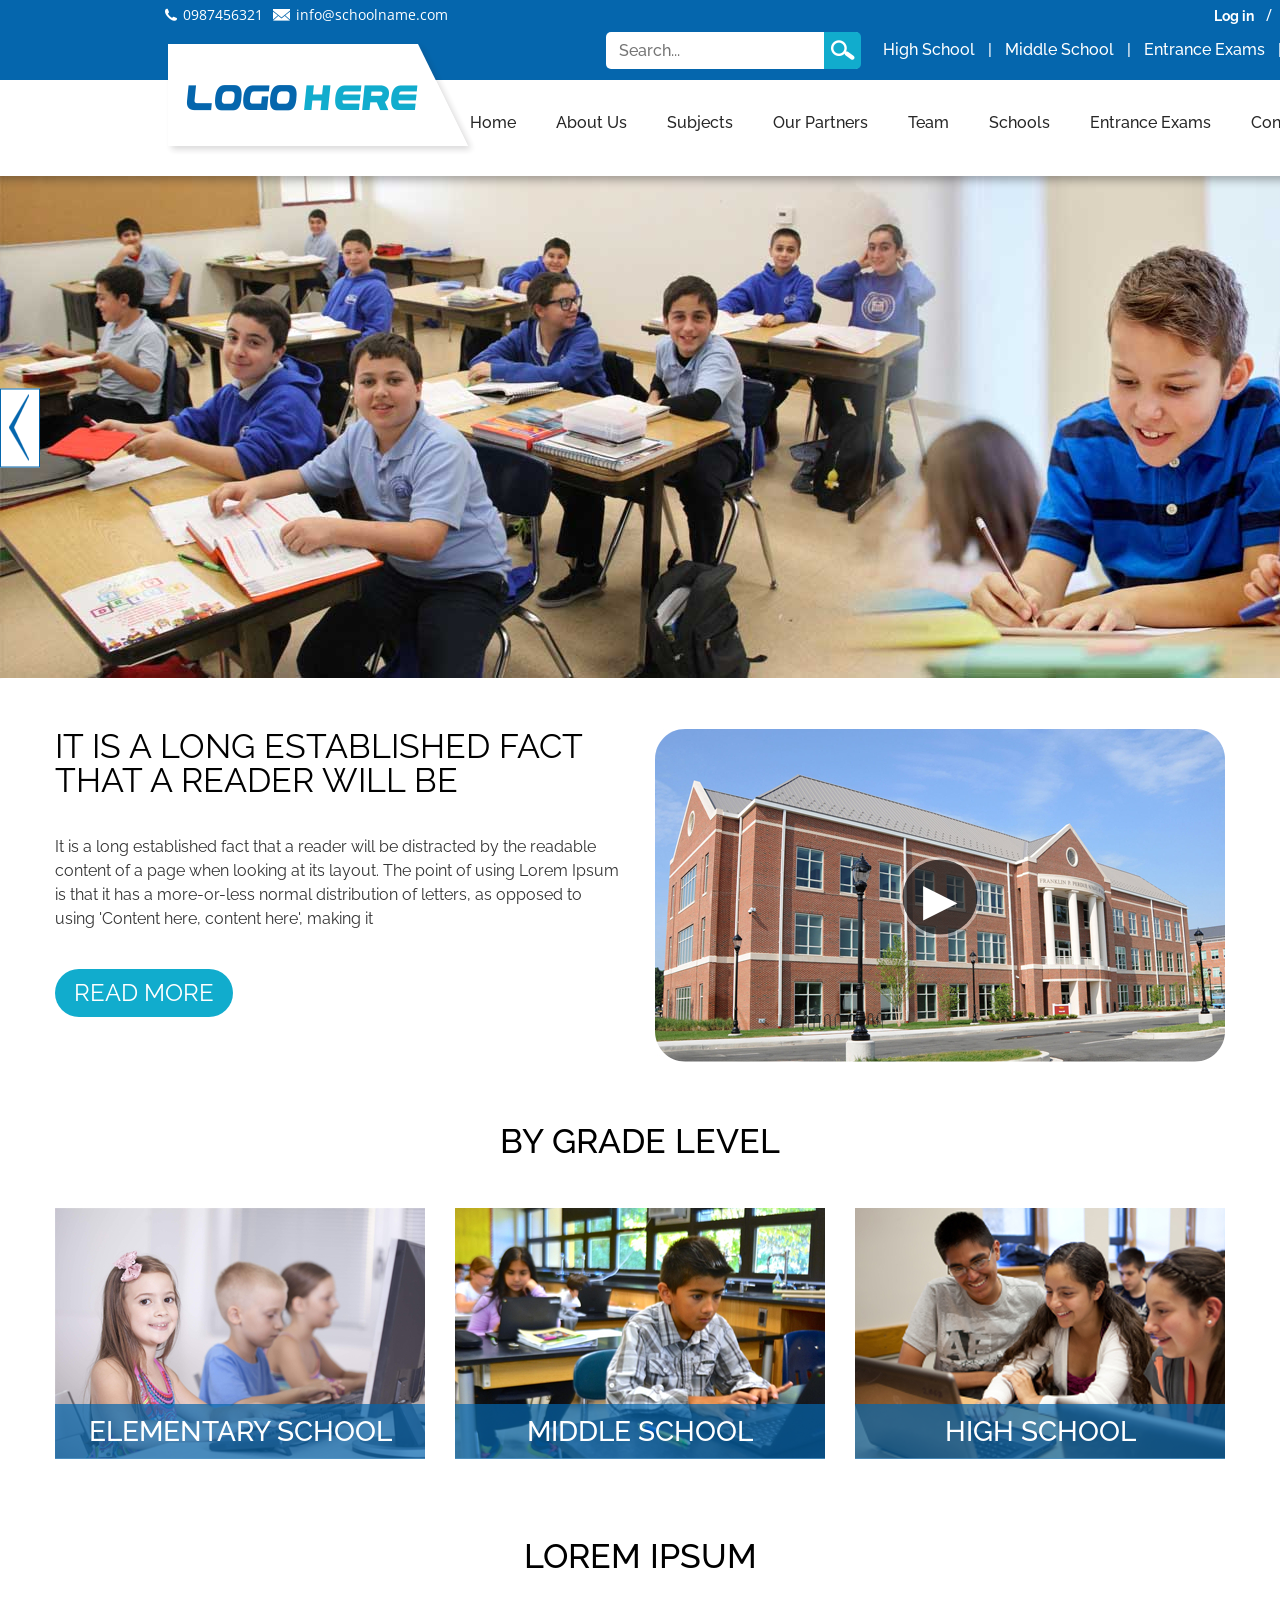
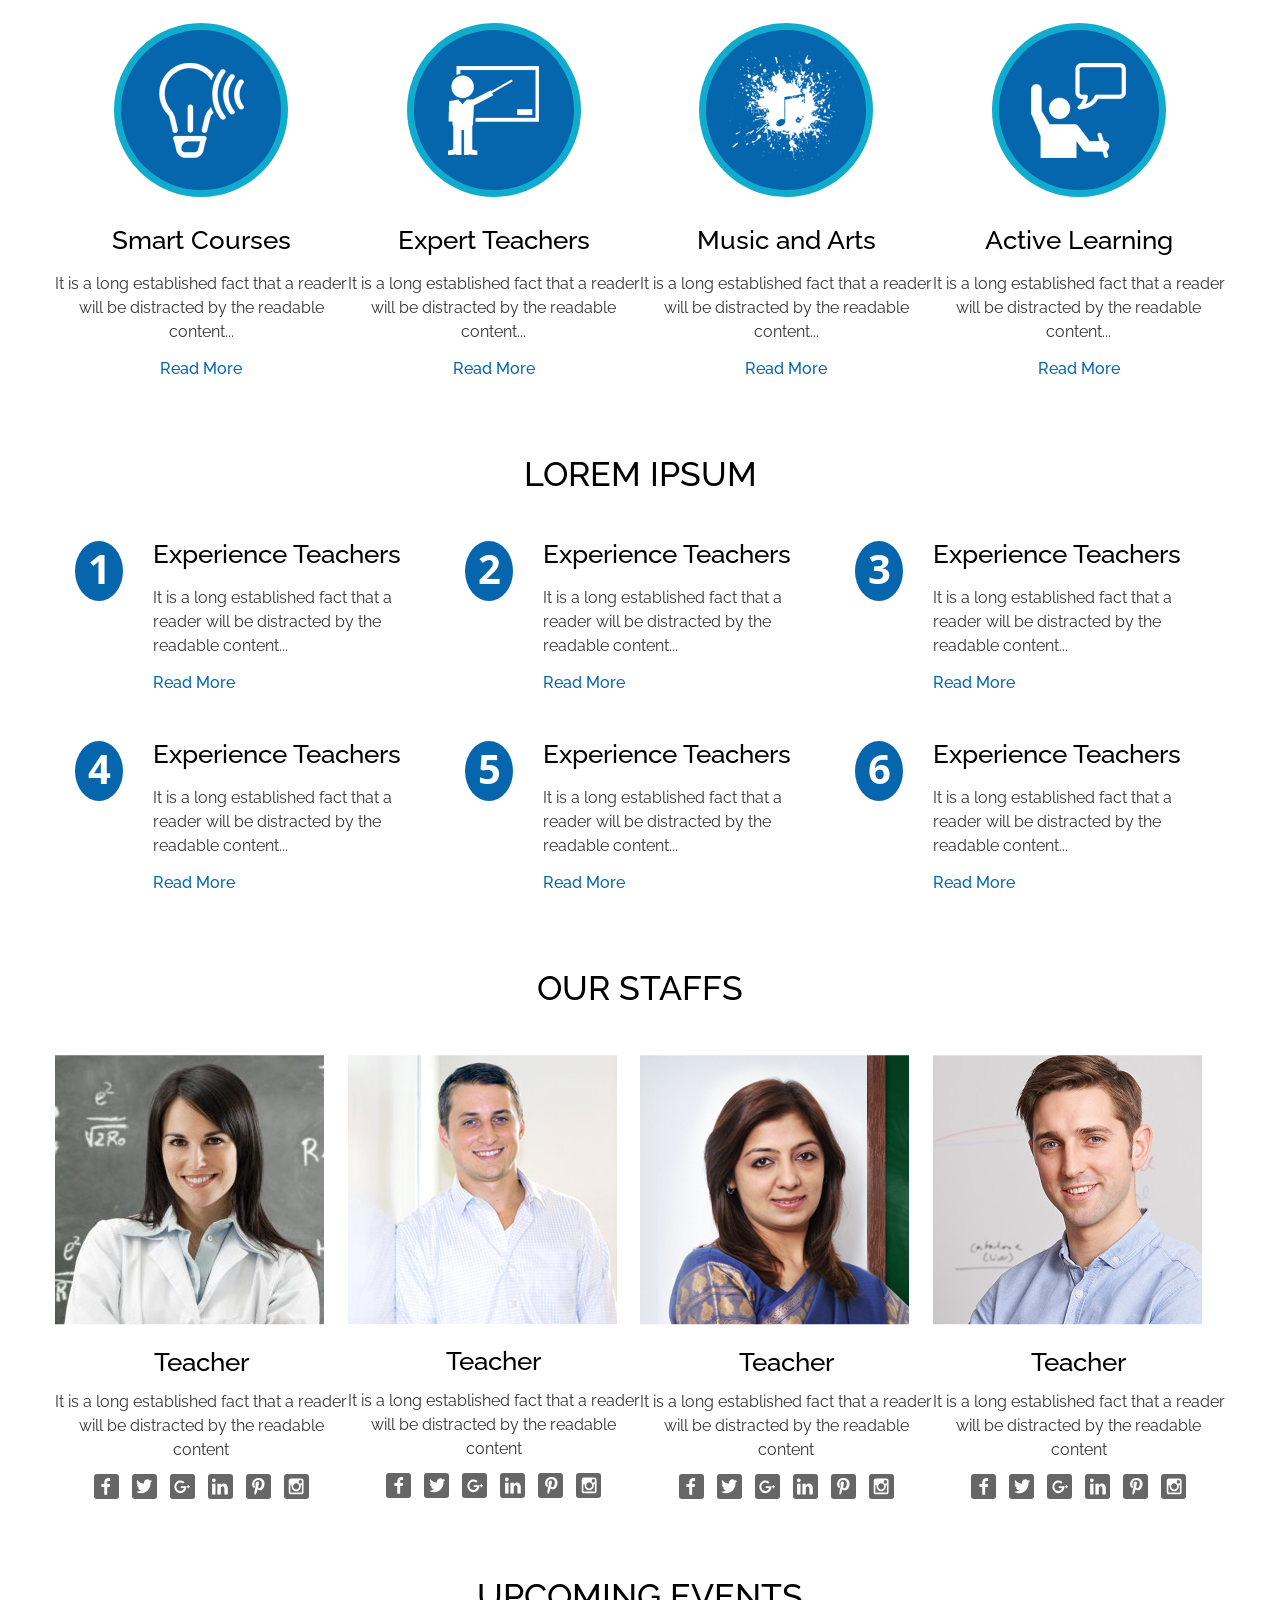
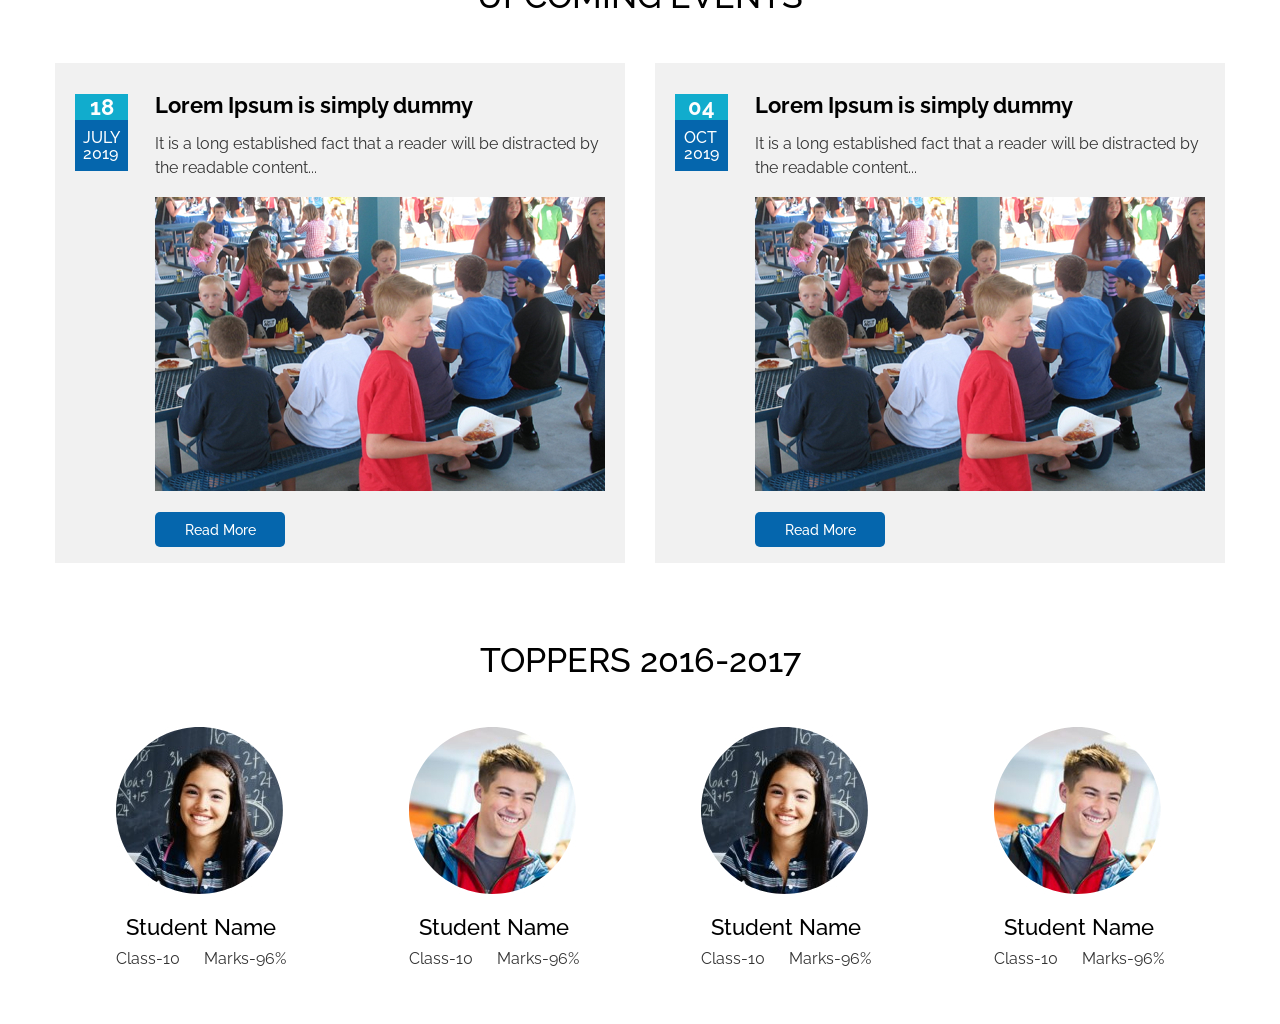
==== commit 6fb27f7a: "main finish" ====
--- a/index.html
+++ b/index.html
@@ -406,8 +406,54 @@
 	</div> <!-- events-block --------------->
 </section>
 
-<section class="toppers">
-	
+<section class="toppers wrap">
+	<div class="row__title">toppers 2016-2017</div>
+	<div class="toppers-block">
+		<!-- 1 -->
+		<div class="toppers-item">
+			<div class="toppers__img"><img src="img/toppers-01.jpg" alt=""></div>
+			<div class="block-text">		
+				<div class="toppers__title">Student Name</div>
+				<div class="toppers__desc">
+					<div class="toppers__class">Class-10</div>
+					<div class="toppers-rayt">Marks-96%</div>
+				</div>
+			</div>
+		</div>
+		<!-- 2 -->
+		<div class="toppers-item">
+			<div class="toppers__img"><img src="img/toppers-02.jpg" alt=""></div>
+			<div class="block-text">		
+				<div class="toppers__title">Student Name</div>
+				<div class="toppers__desc">
+					<div class="toppers__class">Class-10</div>
+					<div class="toppers-rayt">Marks-96%</div>
+				</div>
+			</div>
+		</div>
+		<!-- 3 -->
+		<div class="toppers-item">
+			<div class="toppers__img"><img src="img/toppers-01.jpg" alt=""></div>
+			<div class="block-text">		
+				<div class="toppers__title">Student Name</div>
+				<div class="toppers__desc">
+					<div class="toppers__class">Class-10</div>
+					<div class="toppers-rayt">Marks-96%</div>
+				</div>
+			</div>
+		</div>
+		<!-- 4 -->
+		<div class="toppers-item">
+			<div class="toppers__img"><img src="img/toppers-02.jpg" alt=""></div>
+			<div class="block-text">		
+				<div class="toppers__title">Student Name</div>
+				<div class="toppers__desc">
+					<div class="toppers__class">Class-10</div>
+					<div class="toppers-rayt">Marks-96%</div>
+				</div>
+			</div>
+		</div>
+	</div>
 </section>
 
 
--- a/css/style.css
+++ b/css/style.css
@@ -163,6 +163,9 @@
 }
 /*========== MAIN ==================*/
 /*---------- section slider ----------*/
+.main {
+	padding-bottom: 60px;
+}
 .slider {
 	height: 503px;
 	position: relative;
@@ -349,6 +352,7 @@
 	margin-bottom: 30px;
 }
 .block-text {
+	width: 100%;
 	height: 150px;
 	display: flex;
 	flex-direction: column;
@@ -541,4 +545,42 @@
 	font-family: 'Raleway', sans-serif;
 	font-size: 14px;
 	font-weight: 500;
-}+}
+/*---------- section toppers ----------*/
+.toppers {}
+.toppers__title {
+	color: #000000;
+	font-family: 'Raleway', sans-serif;
+	font-size: 22px;
+	font-weight: 500;
+	margin-bottom: 13px;
+}
+.toppers-block {
+	width: 100%;
+	display: flex;
+	justify-content: space-around;
+}
+.toppers-item {
+	max-height: 237px;
+	width: 170px;
+	display: flex;
+	flex-direction: column;
+	align-content: center;
+}
+.toppers__img {
+	margin-bottom: 20px;
+}
+.toppers-item .block__title {
+	font-size: 22px;
+}
+.toppers__desc {
+	width: 100%;
+	display: flex;
+	justify-content: space-between;
+	color: #333333;
+	font-family: 'Raleway', sans-serif;
+	font-size: 16px;
+	font-weight: 400;
+}
+.toppers__class {}
+.toppers-rayt {}
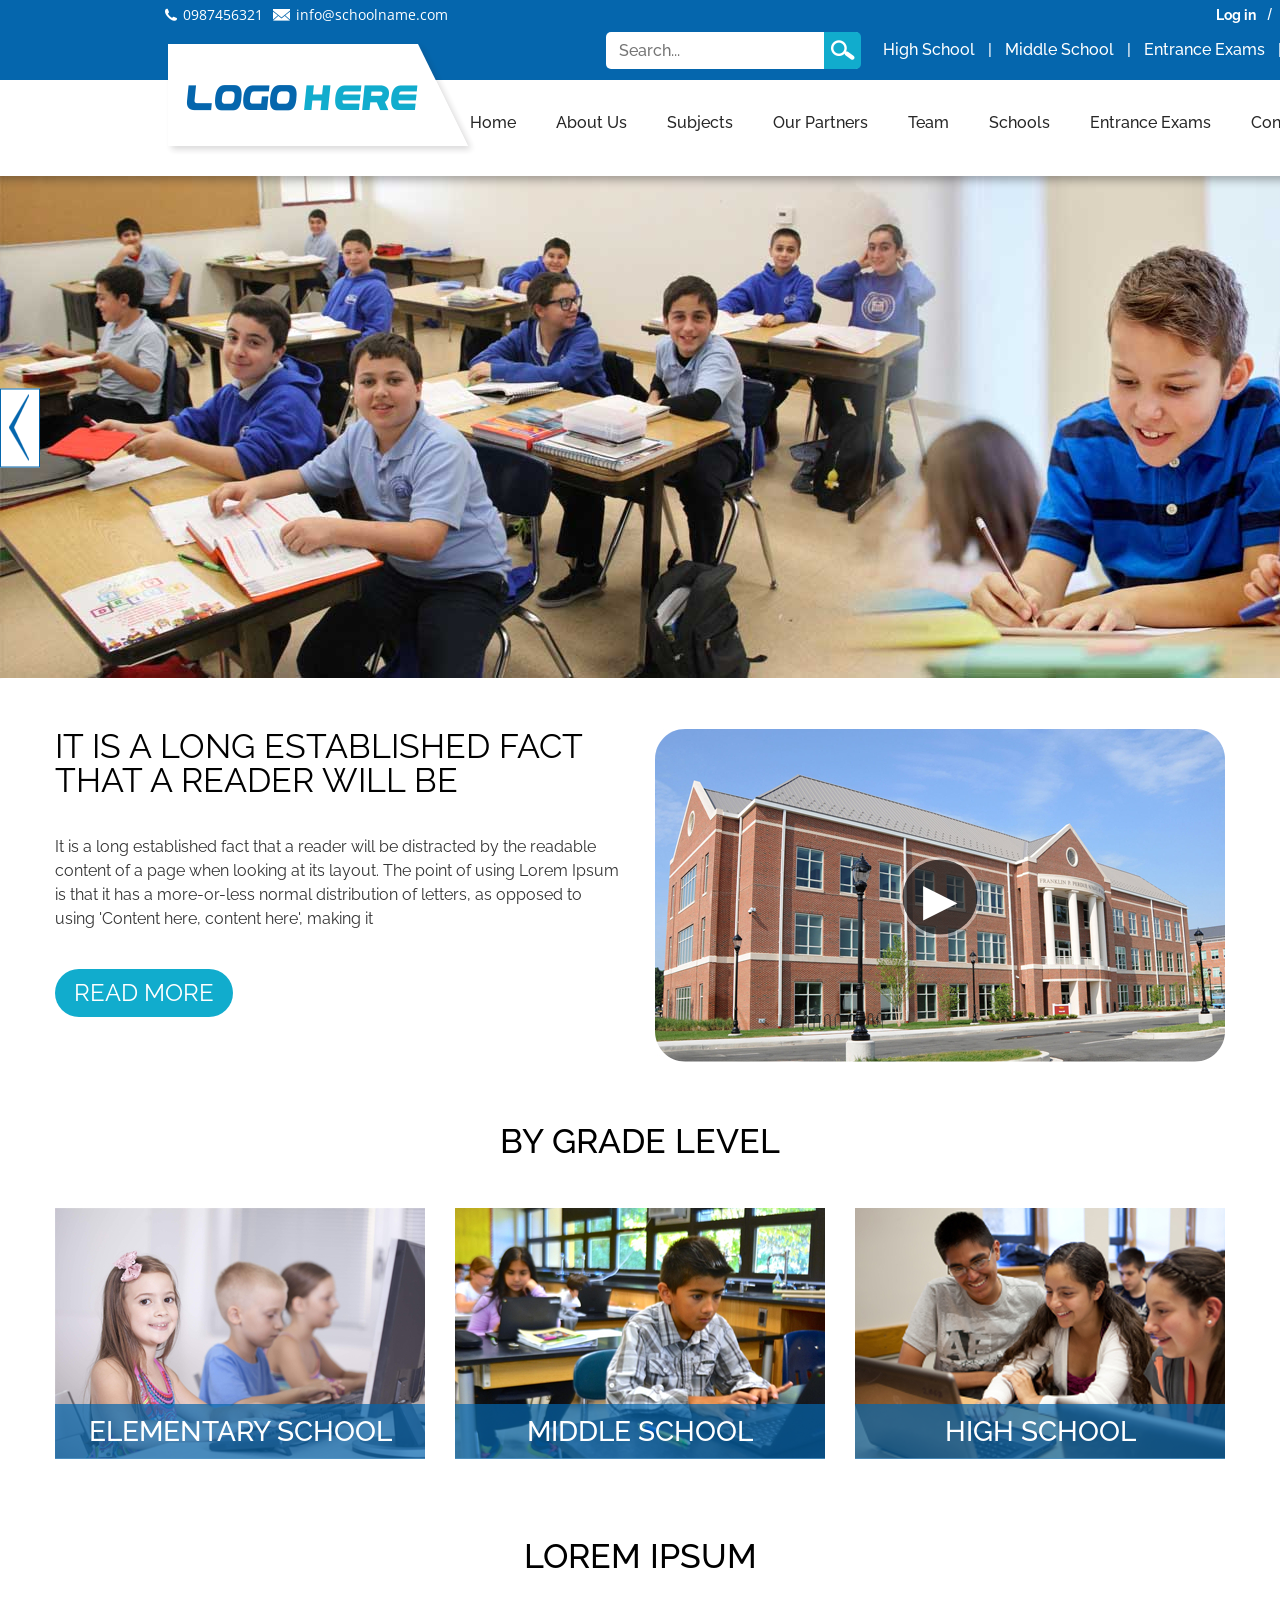
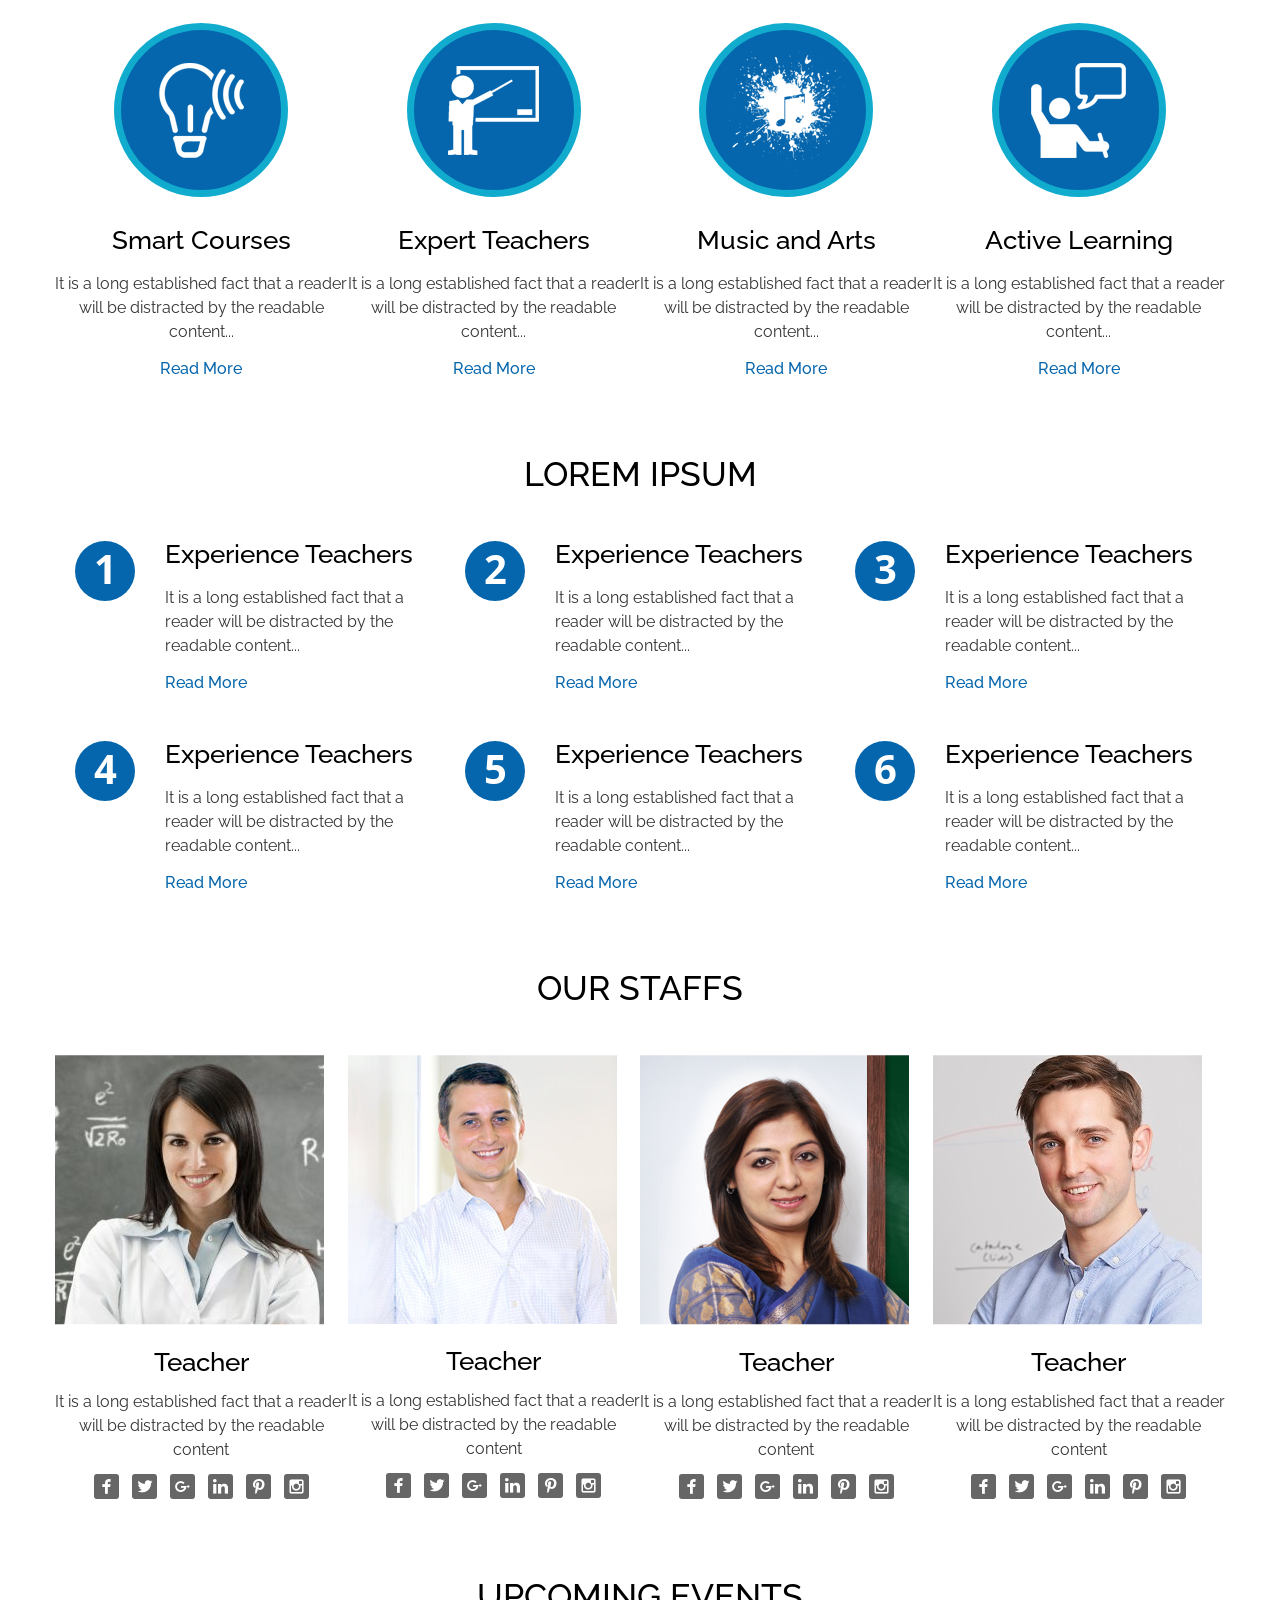
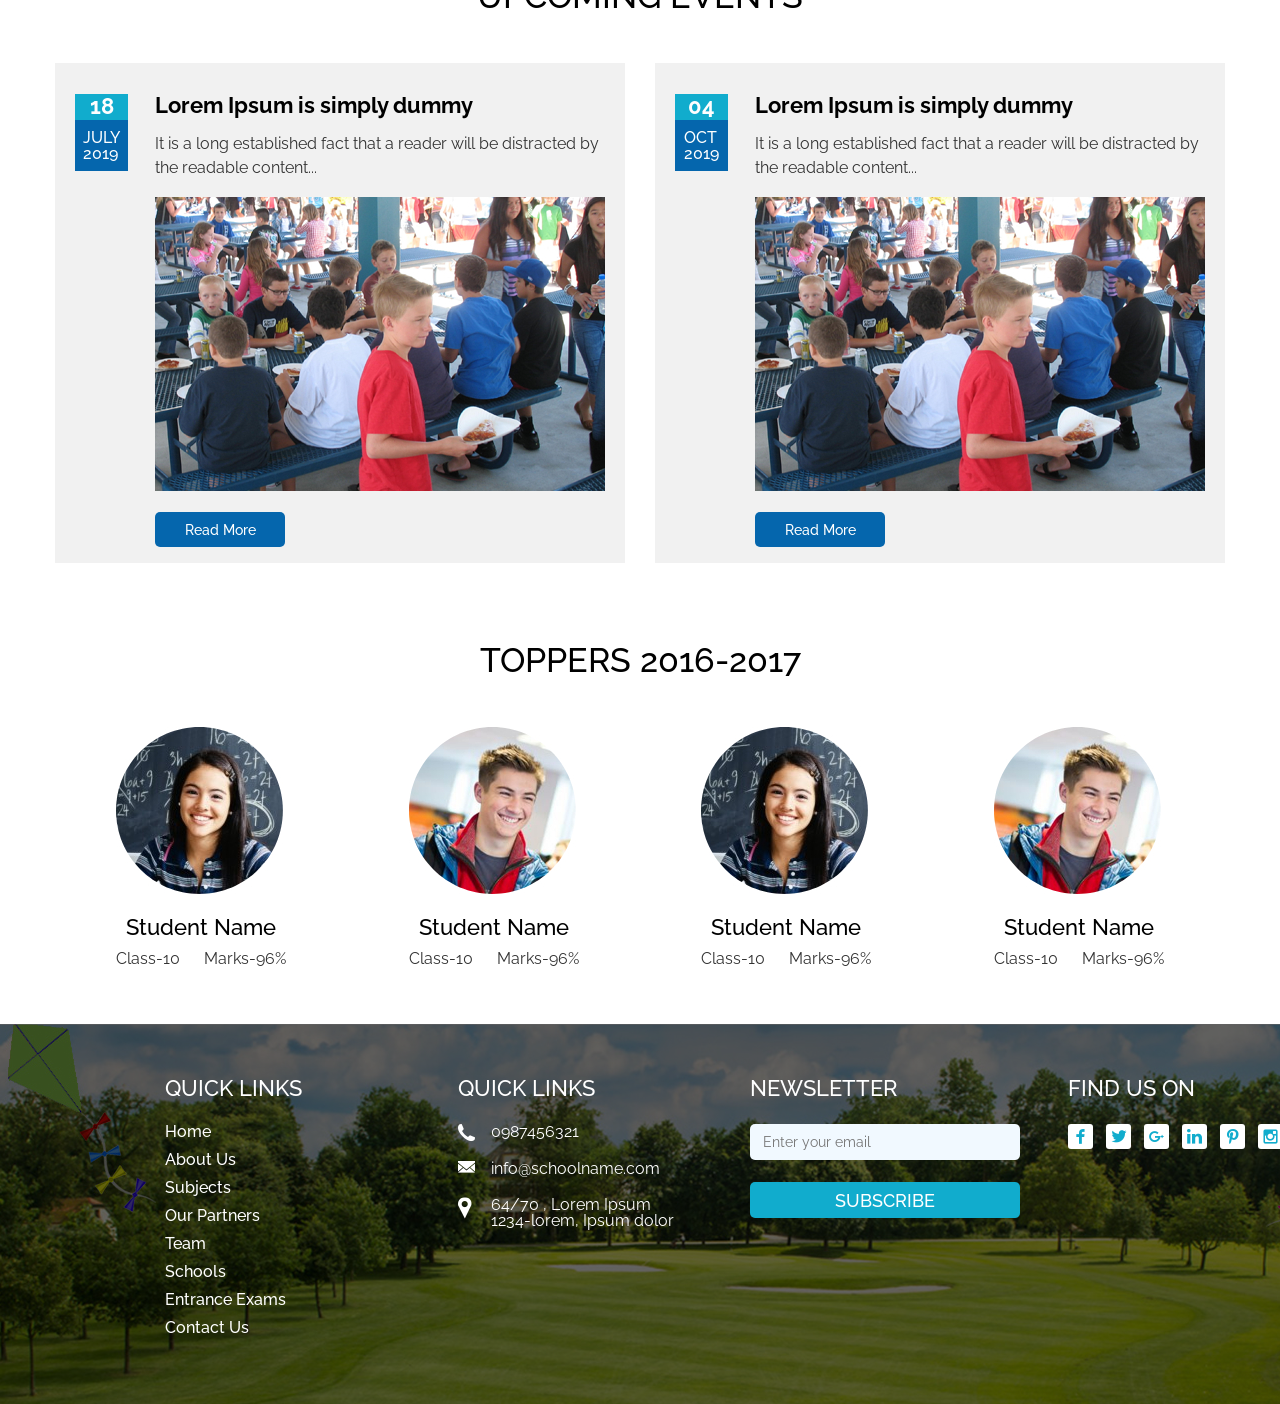
==== commit ce5a87c8: "section footer-control" ====
--- a/index.html
+++ b/index.html
@@ -263,24 +263,12 @@
 				<div class="block__desc">It is a long established fact that a 	reader will be distracted by the readable content
 				</div>
 				<ul class="social-list">
-					<li class="social__item">
-						<a href="#!" class="social__link"><img src="img/01.svg" alt="" class="o-img"></a>
-					</li>
-					<li class="social__item">
-						<a href="#!" class="social__link"><img src="img/02.svg" alt="" class="o-img"></a>
-					</li>
-					<li class="social__item">
-						<a href="#!" class="social__link"><img src="img/03.svg" alt="" class="o-img"></a>
-					</li>
-					<li class="social__item">
-						<a href="#!" class="social__link"><img src="img/04.svg" alt="" class="o-img"></a>
-					</li>
-					<li class="social__item">
-						<a href="#!" class="social__link"><img src="img/05.svg" alt="" class="o-img"></a>
-					</li>
-					<li class="social__item">
-						<a href="#!" class="social__link"><img src="img/06.svg" alt="" class="o-img"></a>
-					</li>
+					<li class="social__item"><a href="#!" class="social__link">&#xe900;</a></li>
+					<li class="social__item"><a href="#!" class="social__link">&#xe901;</a></li>
+					<li class="social__item"><a href="#!" class="social__link">&#xe902;</a></li>
+					<li class="social__item"><a href="#!" class="social__link">&#xe903;</a></li>
+					<li class="social__item"><a href="#!" class="social__link">&#xe904;</a></li>
+					<li class="social__item"><a href="#!" class="social__link">&#xe905;</a></li>
 				</ul>	
 			</div>	
 		</div>
@@ -292,24 +280,12 @@
 				<div class="block__desc">It is a long established fact that a 	reader will be distracted by the readable content
 				</div>
 				<ul class="social-list">
-					<li class="social__item">
-						<a href="#!" class="social__link"><img src="img/01.svg" alt="" class="o-img"></a>
-					</li>
-					<li class="social__item">
-						<a href="#!" class="social__link"><img src="img/02.svg" alt="" class="o-img"></a>
-					</li>
-					<li class="social__item">
-						<a href="#!" class="social__link"><img src="img/03.svg" alt="" class="o-img"></a>
-					</li>
-					<li class="social__item">
-						<a href="#!" class="social__link"><img src="img/04.svg" alt="" class="o-img"></a>
-					</li>
-					<li class="social__item">
-						<a href="#!" class="social__link"><img src="img/05.svg" alt="" class="o-img"></a>
-					</li>
-					<li class="social__item">
-						<a href="#!" class="social__link"><img src="img/06.svg" alt="" class="o-img"></a>
-					</li>
+					<li class="social__item"><a href="#!" class="social__link">&#xe900;</a></li>
+					<li class="social__item"><a href="#!" class="social__link">&#xe901;</a></li>
+					<li class="social__item"><a href="#!" class="social__link">&#xe902;</a></li>
+					<li class="social__item"><a href="#!" class="social__link">&#xe903;</a></li>
+					<li class="social__item"><a href="#!" class="social__link">&#xe904;</a></li>
+					<li class="social__item"><a href="#!" class="social__link">&#xe905;</a></li>
 				</ul>	
 			</div>	
 		</div>
@@ -321,24 +297,12 @@
 				<div class="block__desc">It is a long established fact that a 	reader will be distracted by the readable content
 				</div>
 				<ul class="social-list">
-					<li class="social__item">
-						<a href="#!" class="social__link"><img src="img/01.svg" alt="" class="o-img"></a>
-					</li>
-					<li class="social__item">
-						<a href="#!" class="social__link"><img src="img/02.svg" alt="" class="o-img"></a>
-					</li>
-					<li class="social__item">
-						<a href="#!" class="social__link"><img src="img/03.svg" alt="" class="o-img"></a>
-					</li>
-					<li class="social__item">
-						<a href="#!" class="social__link"><img src="img/04.svg" alt="" class="o-img"></a>
-					</li>
-					<li class="social__item">
-						<a href="#!" class="social__link"><img src="img/05.svg" alt="" class="o-img"></a>
-					</li>
-					<li class="social__item">
-						<a href="#!" class="social__link"><img src="img/06.svg" alt="" class="o-img"></a>
-					</li>
+					<li class="social__item"><a href="#!" class="social__link">&#xe900;</a></li>
+					<li class="social__item"><a href="#!" class="social__link">&#xe901;</a></li>
+					<li class="social__item"><a href="#!" class="social__link">&#xe902;</a></li>
+					<li class="social__item"><a href="#!" class="social__link">&#xe903;</a></li>
+					<li class="social__item"><a href="#!" class="social__link">&#xe904;</a></li>
+					<li class="social__item"><a href="#!" class="social__link">&#xe905;</a></li>
 				</ul>	
 			</div>	
 		</div>
@@ -350,24 +314,12 @@
 				<div class="block__desc">It is a long established fact that a 	reader will be distracted by the readable content
 				</div>
 				<ul class="social-list">
-					<li class="social__item">
-						<a href="#!" class="social__link"><img src="img/01.svg" alt="" class="o-img"></a>
-					</li>
-					<li class="social__item">
-						<a href="#!" class="social__link"><img src="img/02.svg" alt="" class="o-img"></a>
-					</li>
-					<li class="social__item">
-						<a href="#!" class="social__link"><img src="img/03.svg" alt="" class="o-img"></a>
-					</li>
-					<li class="social__item">
-						<a href="#!" class="social__link"><img src="img/04.svg" alt="" class="o-img"></a>
-					</li>
-					<li class="social__item">
-						<a href="#!" class="social__link"><img src="img/05.svg" alt="" class="o-img"></a>
-					</li>
-					<li class="social__item">
-						<a href="#!" class="social__link"><img src="img/06.svg" alt="" class="o-img"></a>
-					</li>
+					<li class="social__item"><a href="#!" class="social__link">&#xe900;</a></li>
+					<li class="social__item"><a href="#!" class="social__link">&#xe901;</a></li>
+					<li class="social__item"><a href="#!" class="social__link">&#xe902;</a></li>
+					<li class="social__item"><a href="#!" class="social__link">&#xe903;</a></li>
+					<li class="social__item"><a href="#!" class="social__link">&#xe904;</a></li>
+					<li class="social__item"><a href="#!" class="social__link">&#xe905;</a></li>
 				</ul>	
 			</div>	
 		</div>
@@ -456,11 +408,76 @@
 	</div>
 </section>
 
-
 </main>
-<footer class="footer"></footer>
-	<div class="section footer-control"></div>
+
+<footer class="footer wrapper">
+	<img src="img/footer-background.jpg" alt="" class="footer__background">
+	<section class="footer-control wrap">
+		<div class="footer-block">
+			<!-- 1 -->
+			<div class="footer-menu">
+				<div class="footer-item__title">Quick Links</div>
+				<ul class="footer-menu-list">
+					<li class="footer-menu__item"><a href="#!" class="footer-menu__link">Home</a></li>
+					<li class="footer-menu__item"><a href="#!" class="footer-menu__link">About Us</a></li>
+					<li class="footer-menu__item"><a href="#!" class="footer-menu__link">Subjects</a></li>
+					<li class="footer-menu__item"><a href="#!" class="footer-menu__link">Our Partners</a></li>
+					<li class="footer-menu__item"><a href="#!" class="footer-menu__link">Team</a></li>
+					<li class="footer-menu__item"><a href="#!" class="footer-menu__link">Schools</a></li>
+					<li class="footer-menu__item"><a href="#!" class="footer-menu__link">Entrance Exams</a></li>
+					<li class="footer-menu__item"><a href="#!" class="footer-menu__link">Contact Us</a></li>
+				</ul>
+			</div>
+			<!-- 2 -->
+			<div class="footer-contact">
+				<div class="footer-item__title">Quick Links</div>
+				<div class="contact-block">
+					<!-- 1 -->
+					<div class="contact-line">
+						<div class="contact-line__ico" style="font-size: 17px">&#xe909;</div>
+						<div class="contact-line__text">0987456321</div>
+					</div>
+					<!-- 2 -->
+					<div class="contact-line">
+						<div class="contact-line__ico" style="font-size: 12px">&#xe908;</div>
+						<div class="contact-line__text">info@schoolname.com</div>
+					</div>
+					<!-- 3 -->
+					<div class="contact-line">
+						<div class="contact-line__ico" style="font-size: 21px">&#xe900;</div>
+						<div class="contact-line__text">
+							<p>64/70 , Lorem Ipsum<br>1234-lorem, Ipsum dolor</p>
+						</div>
+					</div>
+				</div>
+			</div>
+			<!-- 3 -->
+			<div class="footer-newsletter">
+				<div class="footer-item__title">Newsletter</div>
+				<div class="newsletter-block">
+					<input type="text" class="newsletter__text" placeholder="Enter your email">
+					<input type="submit" class="newsletter__btn" value="subscribe">
+				</div>
+			</div>
+			<!-- 4 -->
+			<div class="footer-social">
+				<div class="footer-item__title">find us on</div>
+				<ul class="footer-social-list">
+					<li class="footer-social__item"><a href="#!" class="footer-social__link">&#xe900;</a></li>
+					<li class="footer-social__item"><a href="#!" class="footer-social__link">&#xe901;</a></li>
+					<li class="footer-social__item"><a href="#!" class="footer-social__link">&#xe902;</a></li>
+					<li class="footer-social__item"><a href="#!" class="footer-social__link">&#xe903;</a></li>
+					<li class="footer-social__item"><a href="#!" class="footer-social__link">&#xe904;</a></li>
+					<li class="footer-social__item"><a href="#!" class="footer-social__link">&#xe905;</a></li>
+				</ul>
+			</div>
+		</div>	
+	</section>
+
 	<section class="footer-copyright"></section>
+
+		
+</footer>
 	
 </body>
 </html>
--- a/css/fonts.css
+++ b/css/fonts.css
@@ -5,6 +5,17 @@
     url('../fonts/icomoon.ttf?cnws7h') format('truetype'),
     url('../fonts/icomoon.woff?cnws7h') format('woff'),
     url('../fonts/icomoon.svg?cnws7h#icomoon') format('svg');
+  font-weight: normal;
+  font-style: normal;
+  font-display: block;
+}
+@font-face {
+  font-family: 'icomoon2';
+  src:  url('../fonts/icomoon2.eot?cnws7h');
+  src:  url('../fonts/icomoon2.eot?cnws7h#iefix') format('embedded-opentype'),
+    url('../fonts/icomoon2.ttf?cnws7h') format('truetype'),
+    url('../fonts/icomoon2.woff?cnws7h') format('woff'),
+    url('../fonts/icomoon2.svg?cnws7h#icomoon') format('svg');
   font-weight: normal;
   font-style: normal;
   font-display: block;
--- a/css/style.css
+++ b/css/style.css
@@ -18,19 +18,21 @@
 	display: flex;
 	align-items: center;
 	justify-content: space-between;
-	/*----view----*/
-	color: #ffffff;
-	font-family: 'Open Sans', sans-serif;
-	font-size: 14px;
-	font-weight: 400;
+	color: #ffffff;
 }
 .phone__ico {
+	color: #ffffff;
 	font-family: 'icomoon';
 	font-size: 12px;
 	margin-right: 6px;
 }
 .phone__text {
 	margin-right: 6px;
+	/*----view----*/
+	color: #ffffff;
+	font-family: 'Open Sans', sans-serif;
+	font-size: 14px;
+	font-weight: 400;
 }
 /*---------------*/
 .auth-block {
@@ -400,6 +402,7 @@
 	width: 33.333%;
 }
 .experience-number-block {
+	flex: 1 0 auto;
 	margin-right: 30px;
 	border-radius: 50%;
 	width: 60px;
@@ -451,6 +454,9 @@
 	width: 25px;
 	height: 25px;
 	background-color: #666666;
+	font-family: 'icomoon2';
+	color: #ffffff;
+	font-size: 15px;
 }
 .social__link img {
 	width: 65%;
@@ -489,6 +495,7 @@
 	display: flex;
 	align-items: center;
 	justify-content: center;
+	padding-bottom: 2px;
 }
 .date__mount-year {
 	width: 100%;
@@ -547,7 +554,6 @@
 	font-weight: 500;
 }
 /*---------- section toppers ----------*/
-.toppers {}
 .toppers__title {
 	color: #000000;
 	font-family: 'Raleway', sans-serif;
@@ -582,5 +588,129 @@
 	font-size: 16px;
 	font-weight: 400;
 }
-.toppers__class {}
-.toppers-rayt {}+/*========== FOOTER ================*/
+.footer {
+	position: relative;
+	height: 380px;
+	background-color: rgba(0, 0, 0, 0.61);
+}
+.footer__background {
+	position: absolute;
+	z-index: -1;
+}
+/*---------- section footer-menu ----------*/
+.footer-control {
+	padding-top: 53px;
+}
+.footer-block {
+	display: flex;
+	justify-content: space-between;
+}
+/*---------------*/
+.footer-block__left {
+	width: 50%;
+	display: flex;
+	justify-content: space-between;
+}
+.footer-block__right {
+	width: 50%;
+	display: flex;
+}
+.footer-item__title {
+	color: #ffffff;
+	font-family: 'Raleway', sans-serif;
+	font-size: 22px;
+	font-weight: 500;
+	text-transform: uppercase;
+	margin-bottom: 25px;
+}
+.footer-menu {
+	width: 25%;
+}
+.footer-menu__item:not(:last-child) {
+	margin-bottom: 12px;
+}
+.footer-menu__link {
+	color: #ffffff;
+	font-family: 'Raleway', sans-serif;
+	font-size: 16px;
+	font-weight: 500;
+}
+/*---------- footer-contact ----------*/
+.footer-contact {
+	width: 25%;
+}
+.contact-line {
+	display: flex;
+}
+.contact-line:not(:last-child) {
+	margin-bottom: 20px;
+}
+.contact-line__ico {
+	width: 23px;
+	font-family: 'icomoon';
+	font-size: 14px;
+	color: #ffffff;
+	margin-right: 10px;
+}
+.contact-line__text {
+	color: #ffffff;
+	font-family: 'Raleway', sans-serif;
+	font-size: 16px;
+	font-weight: 400;
+}
+/*---------------*/
+.footer-newsletter {
+	width: 25%;	
+}
+/*---------- footer-newsletter ----------*/
+.newsletter__text {
+	width: 270px;
+	height: 36px;
+	border: none;
+	padding: 0 13px;
+	border-radius: 5px;
+	background-color: #f1f9ff;
+	margin-bottom: 22px;
+	/*----view----*/
+	color: #333333;
+	font-family: 'Raleway', sans-serif;
+	font-size: 14px;
+	font-weight: 400;
+}
+.newsletter__btn {
+	width: 270px;
+	height: 36px;
+	background-color: #11accd;
+	border: none;
+	border-radius: 5px;
+	/*----view----*/
+	color: #ffffff;
+	font-family: 'Raleway', sans-serif;
+	font-size: 18px;
+	font-weight: 500;
+	text-transform: uppercase;
+}
+/*---------- footer-social ----------*/
+.footer-social {
+	padding-left: 25px;
+	width: 25%;
+}
+.footer-social-list {
+	display: flex;
+}
+.footer-social__item:not(:last-child) {
+	margin-right: 13px;
+}
+.footer-social__link {
+	border-radius: 3px;
+	display: flex;
+	align-items: center;
+	justify-content: center;
+	width: 25px;
+	height: 25px;
+	background-color: #ffffff;
+	font-family: 'icomoon2';
+	color: #11accd;
+	font-size: 15px;
+}
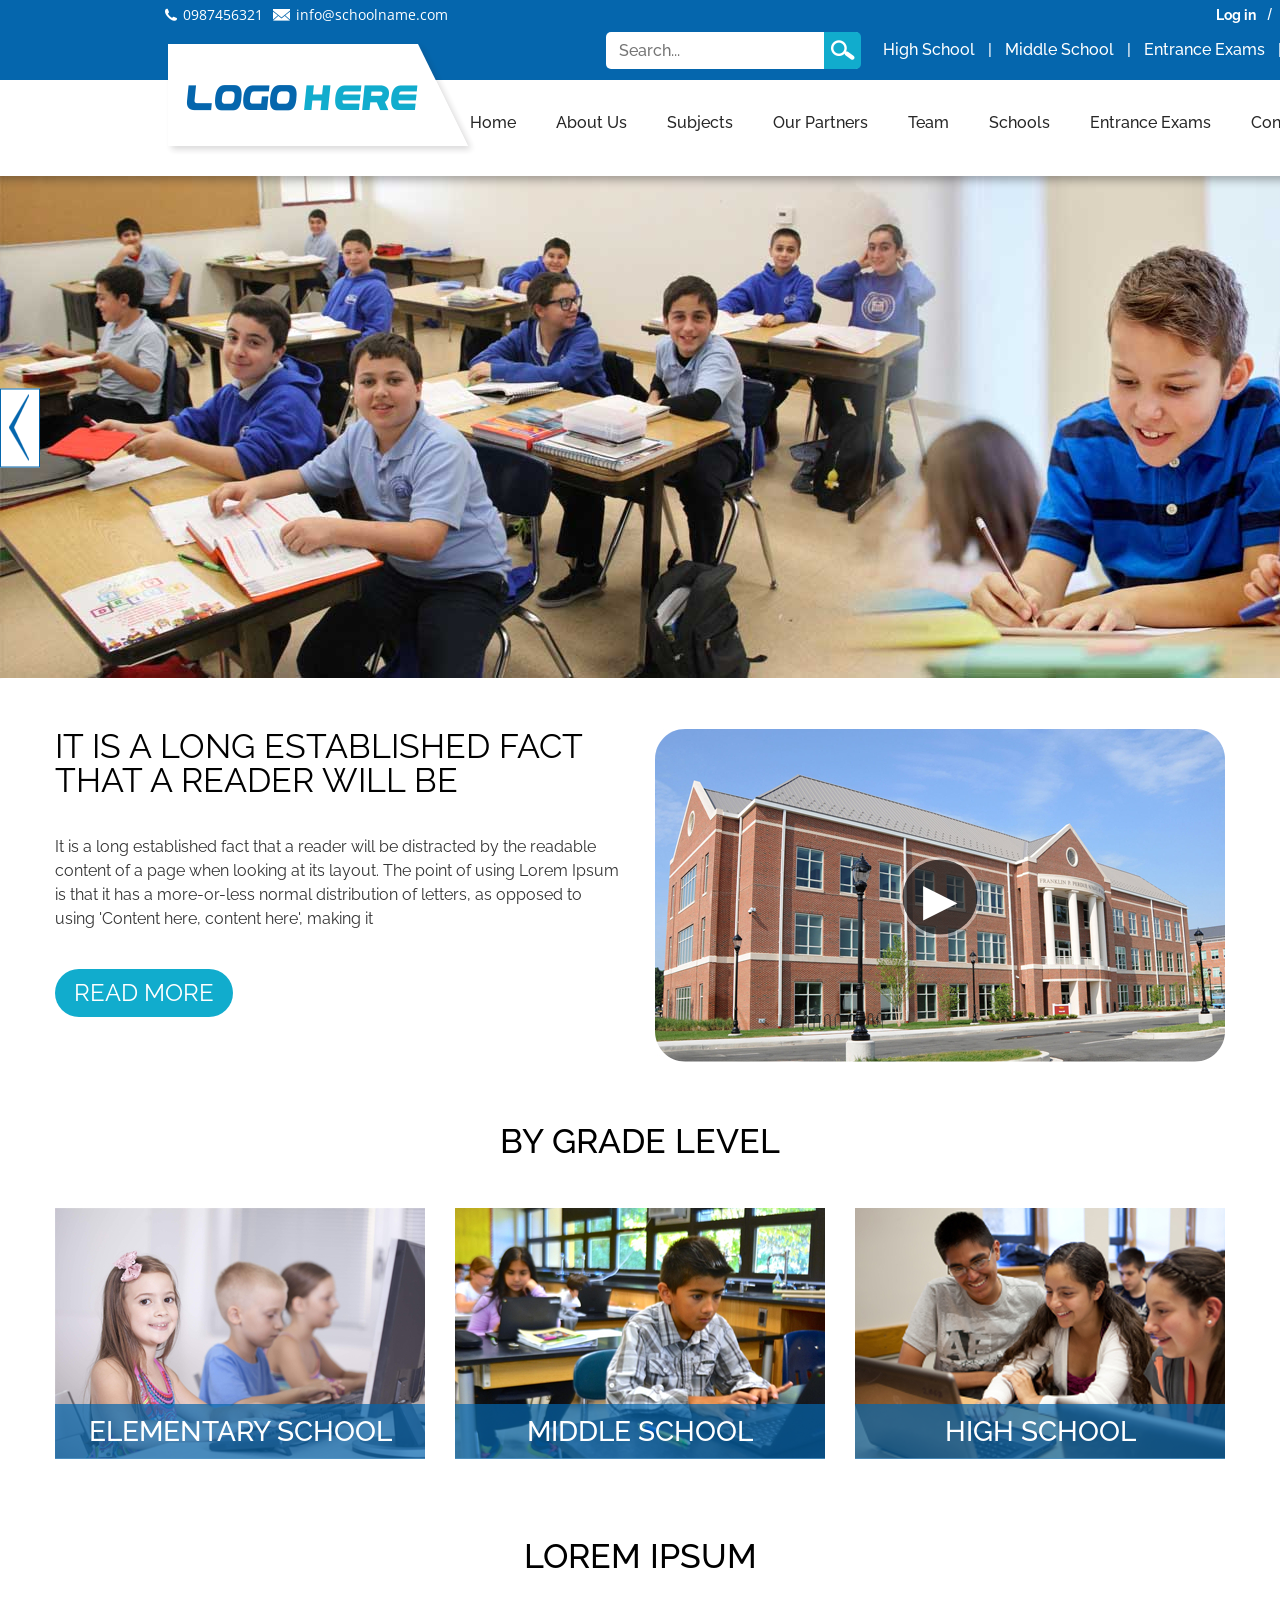
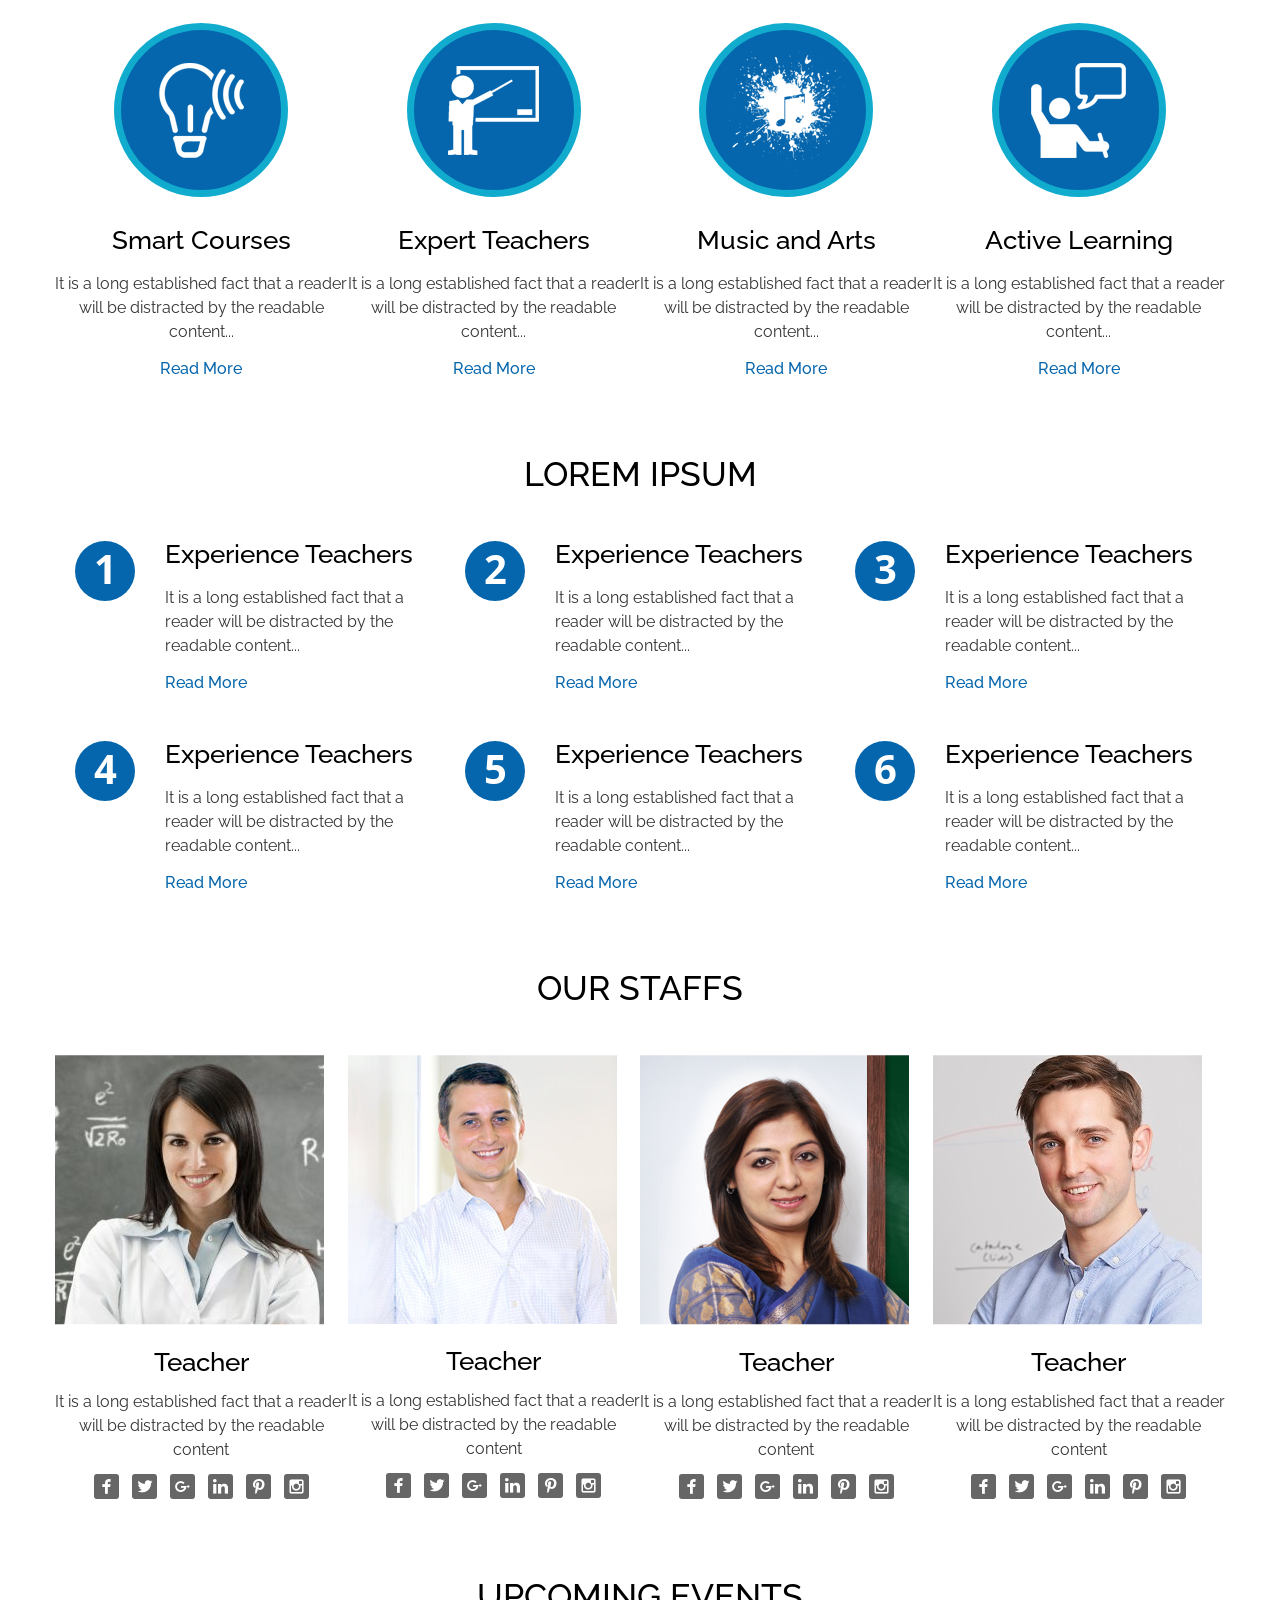
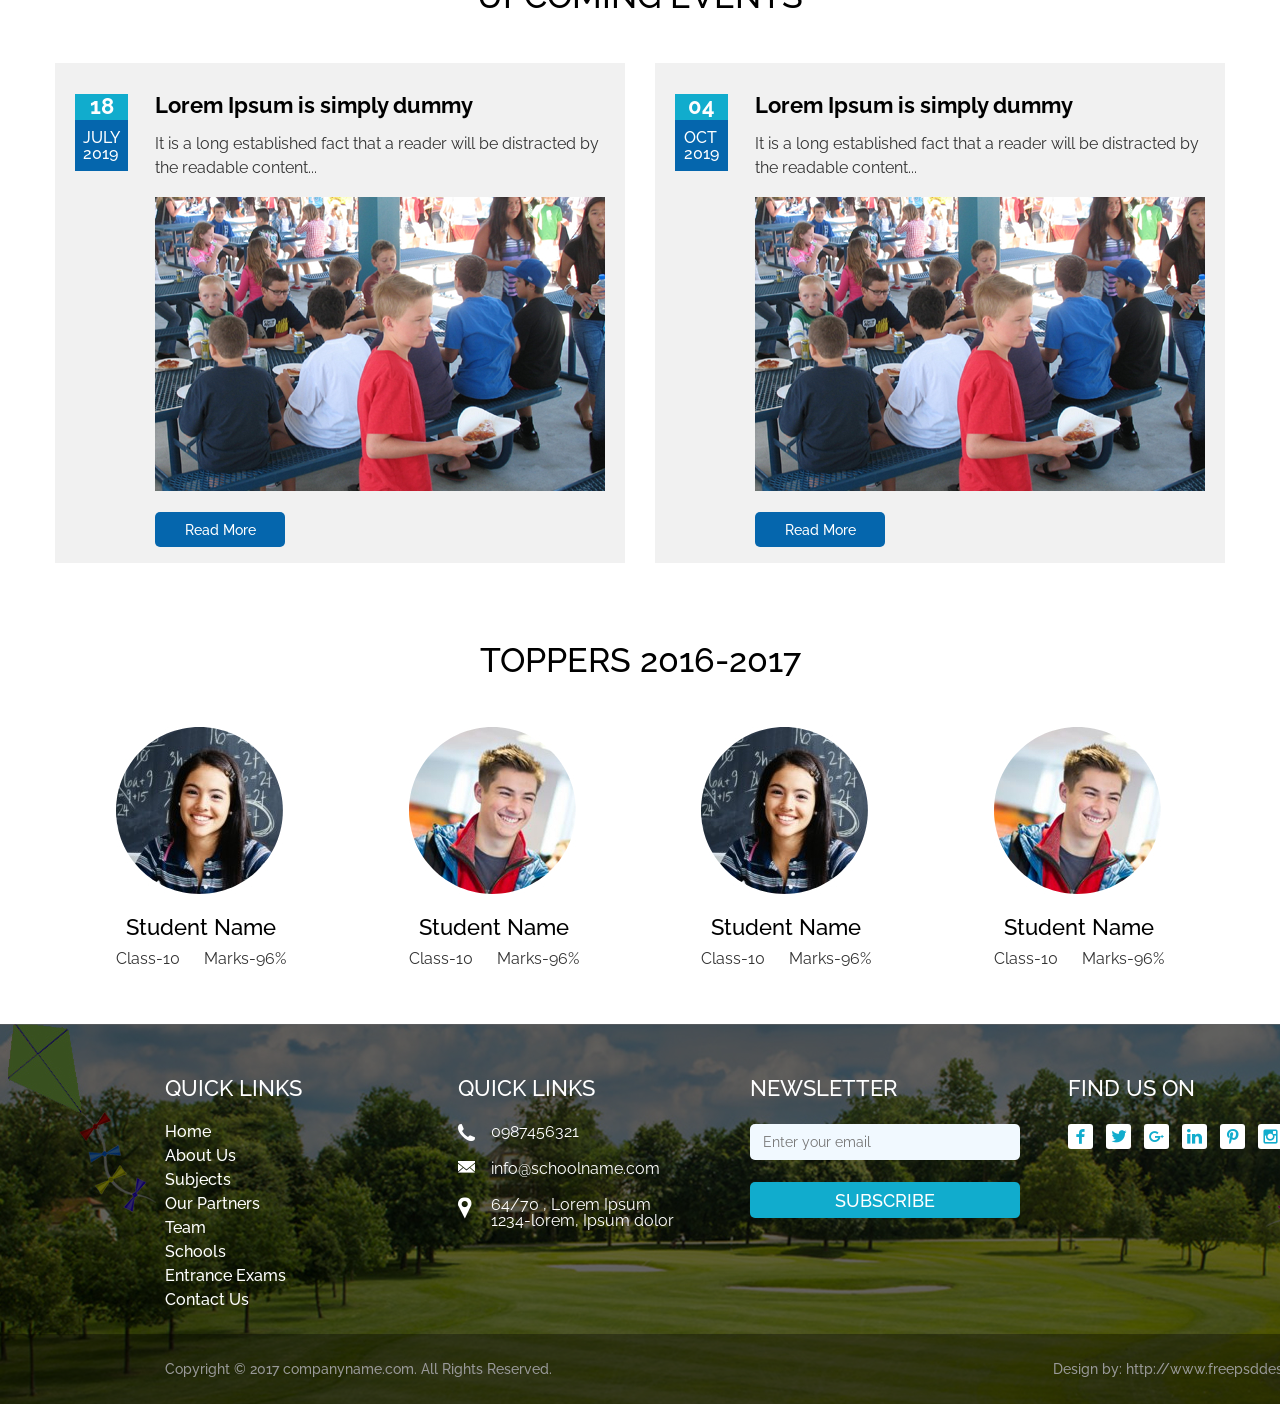
==== commit 6a6754e7: "finish" ====
--- a/index.html
+++ b/index.html
@@ -473,10 +473,13 @@
 			</div>
 		</div>	
 	</section>
-
-	<section class="footer-copyright"></section>
-
+	<section class="footer-copyright wrapper">
+		<div class="footer-copyright-block wrap">
+			<div class="copyright__company">Copyright © 2017 companyname.com. All Rights Reserved.</div>
+			<div class="copyright__design">Design by: http://www.freepsddesign.com</div>
+		</div>
 		
+	</section>	
 </footer>
 	
 </body>
--- a/css/style.css
+++ b/css/style.css
@@ -628,7 +628,7 @@
 	width: 25%;
 }
 .footer-menu__item:not(:last-child) {
-	margin-bottom: 12px;
+	margin-bottom: 8px;
 }
 .footer-menu__link {
 	color: #ffffff;
@@ -713,4 +713,23 @@
 	font-family: 'icomoon2';
 	color: #11accd;
 	font-size: 15px;
+}
+/*---------- section footer-copyright ----------*/
+.footer-copyright {
+	position: absolute;
+	bottom: 0;
+	height: 70px;
+	background-color: rgba(0, 0, 0, 0.36);
+}
+.footer-copyright-block {
+	position: relative;
+	height: 100%;
+	display: flex;
+	align-items: center;
+	justify-content: space-between;
+	/*----view----*/
+	color: #999999;
+	font-family: 'Raleway', sans-serif;
+	font-size: 14px;
+	font-weight: 500;
 }
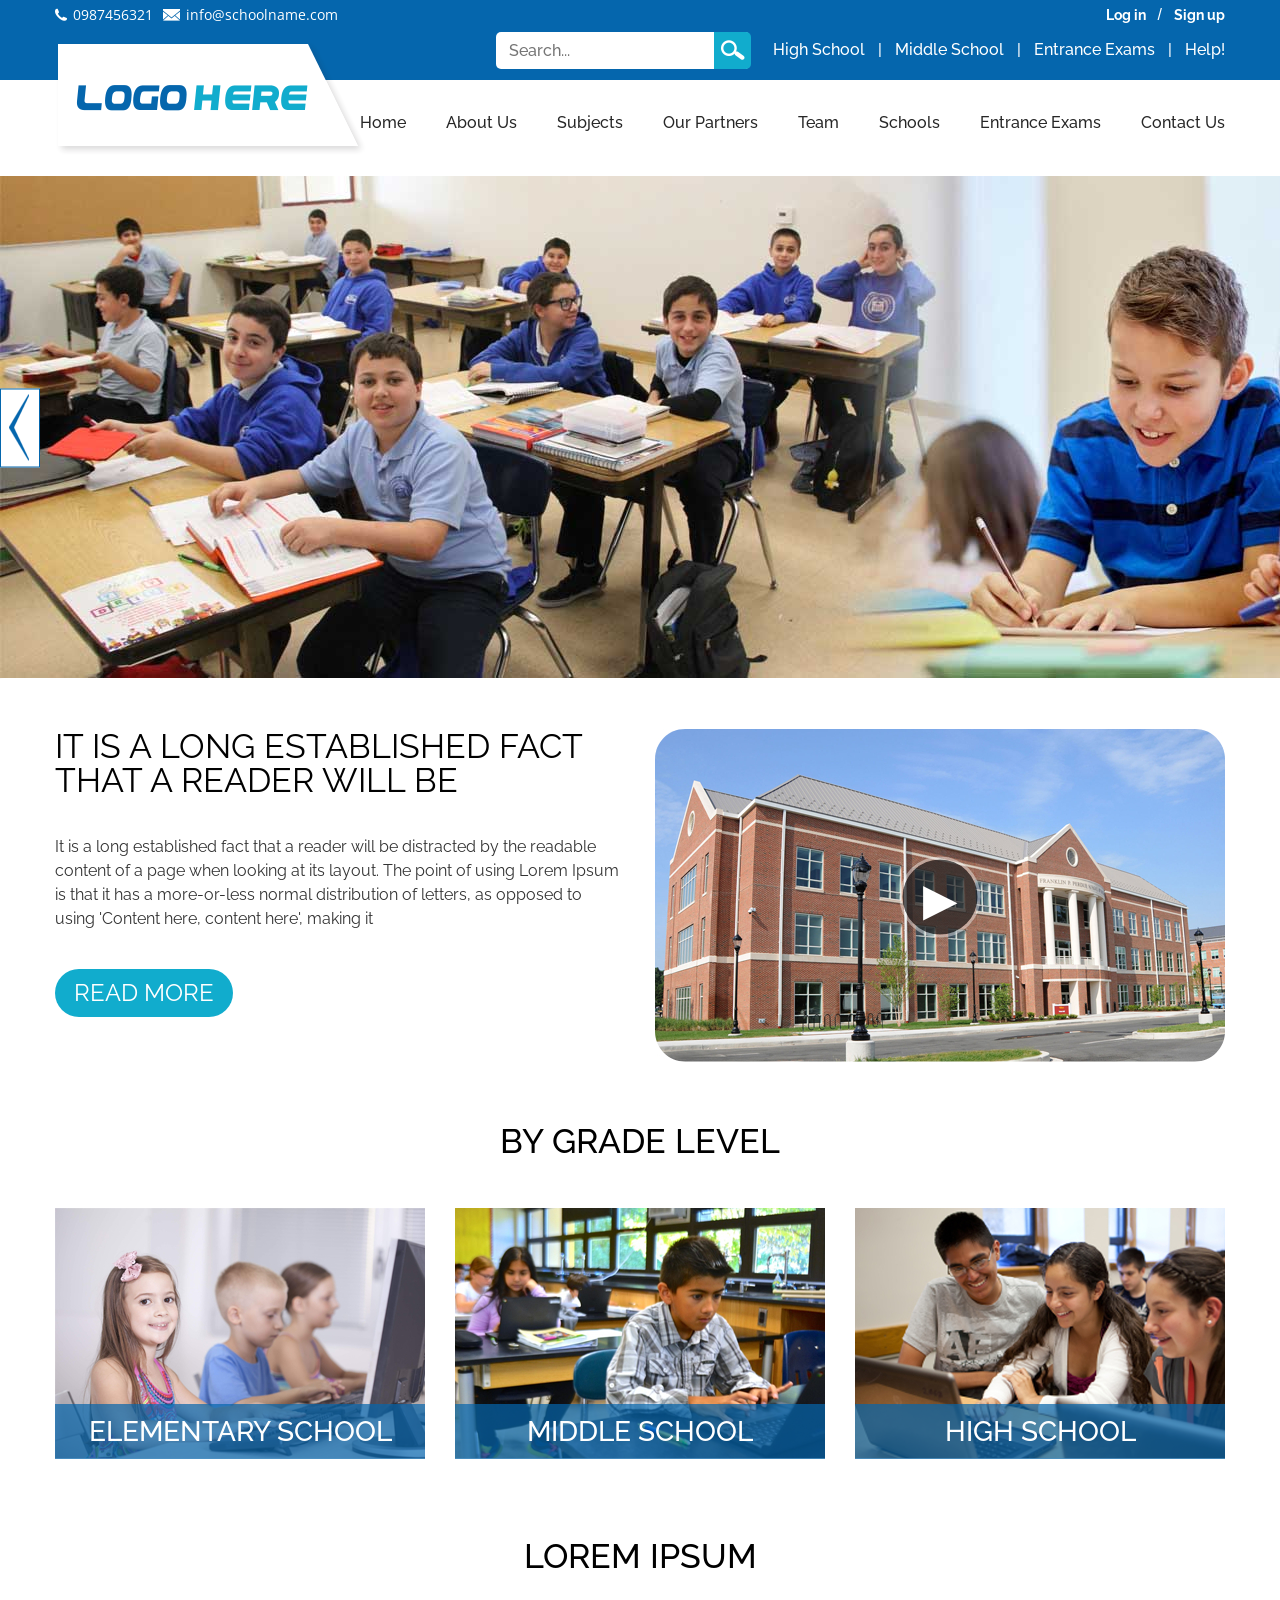
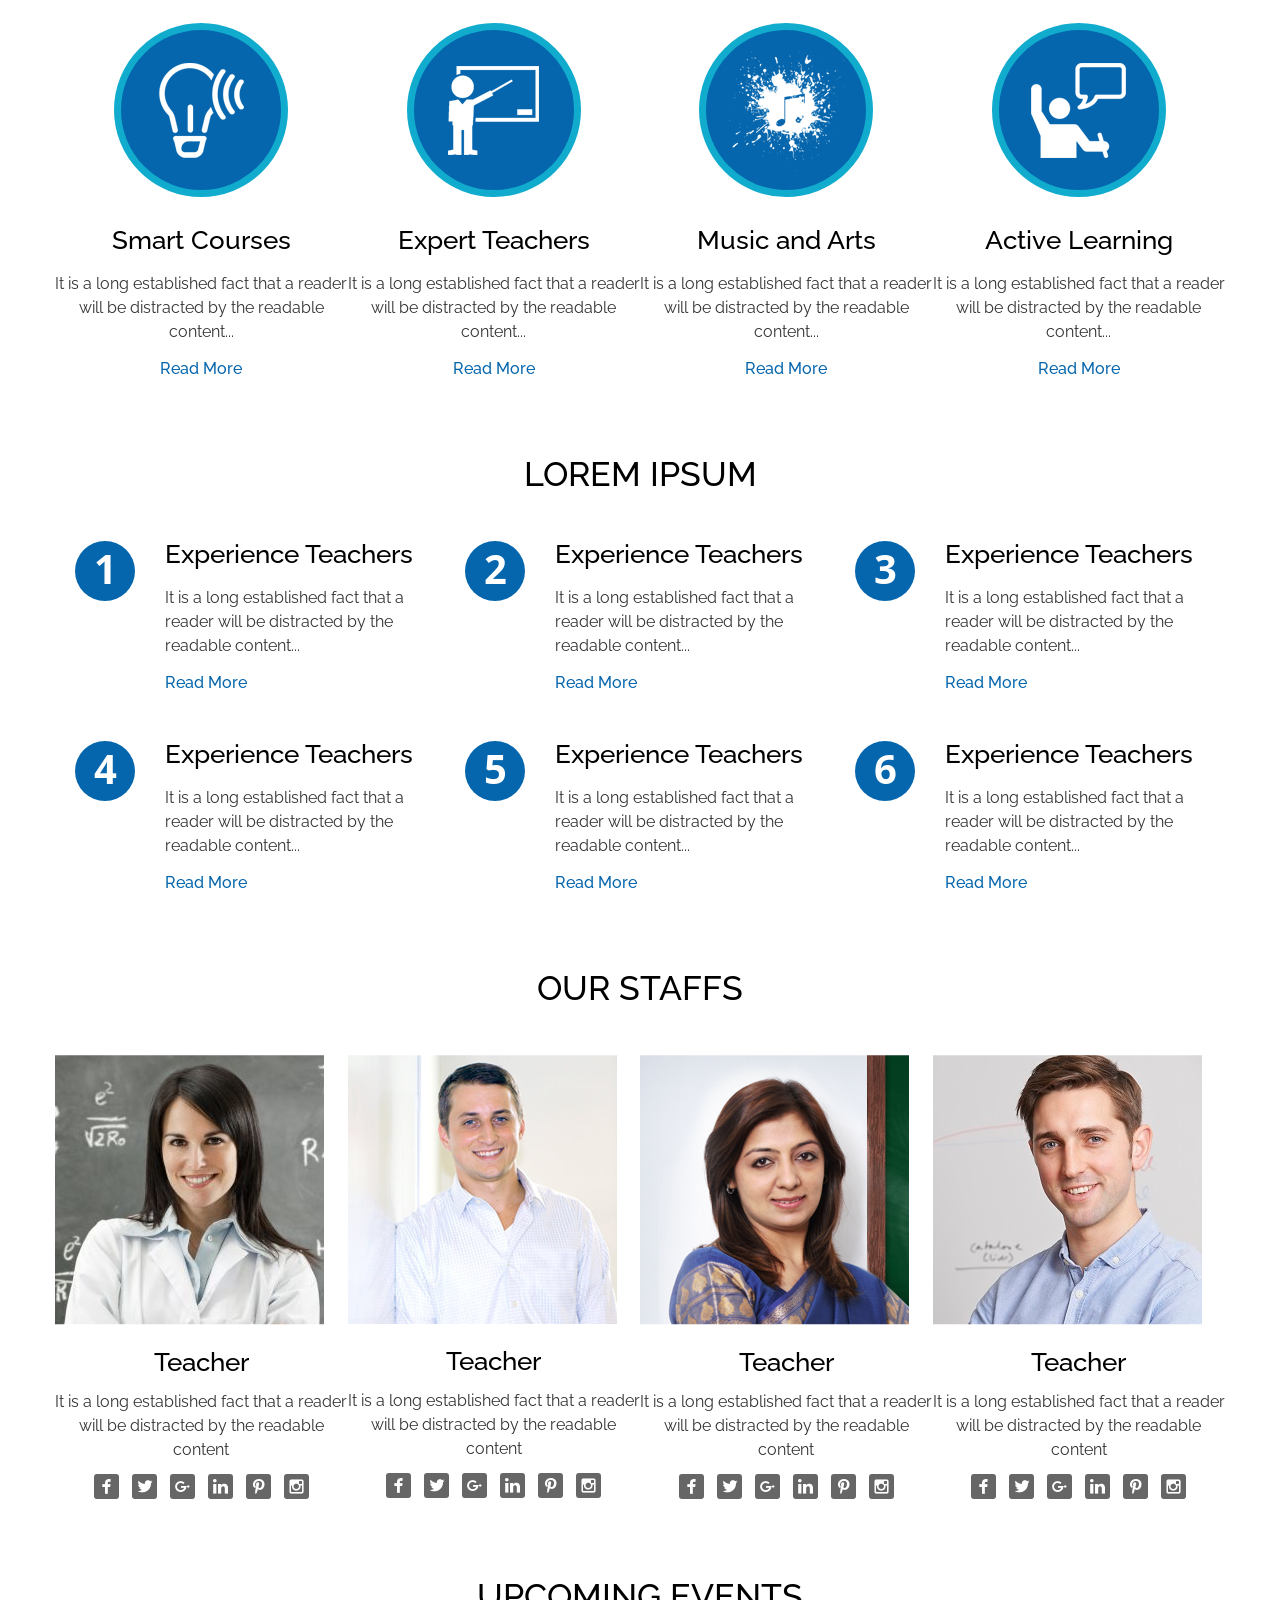
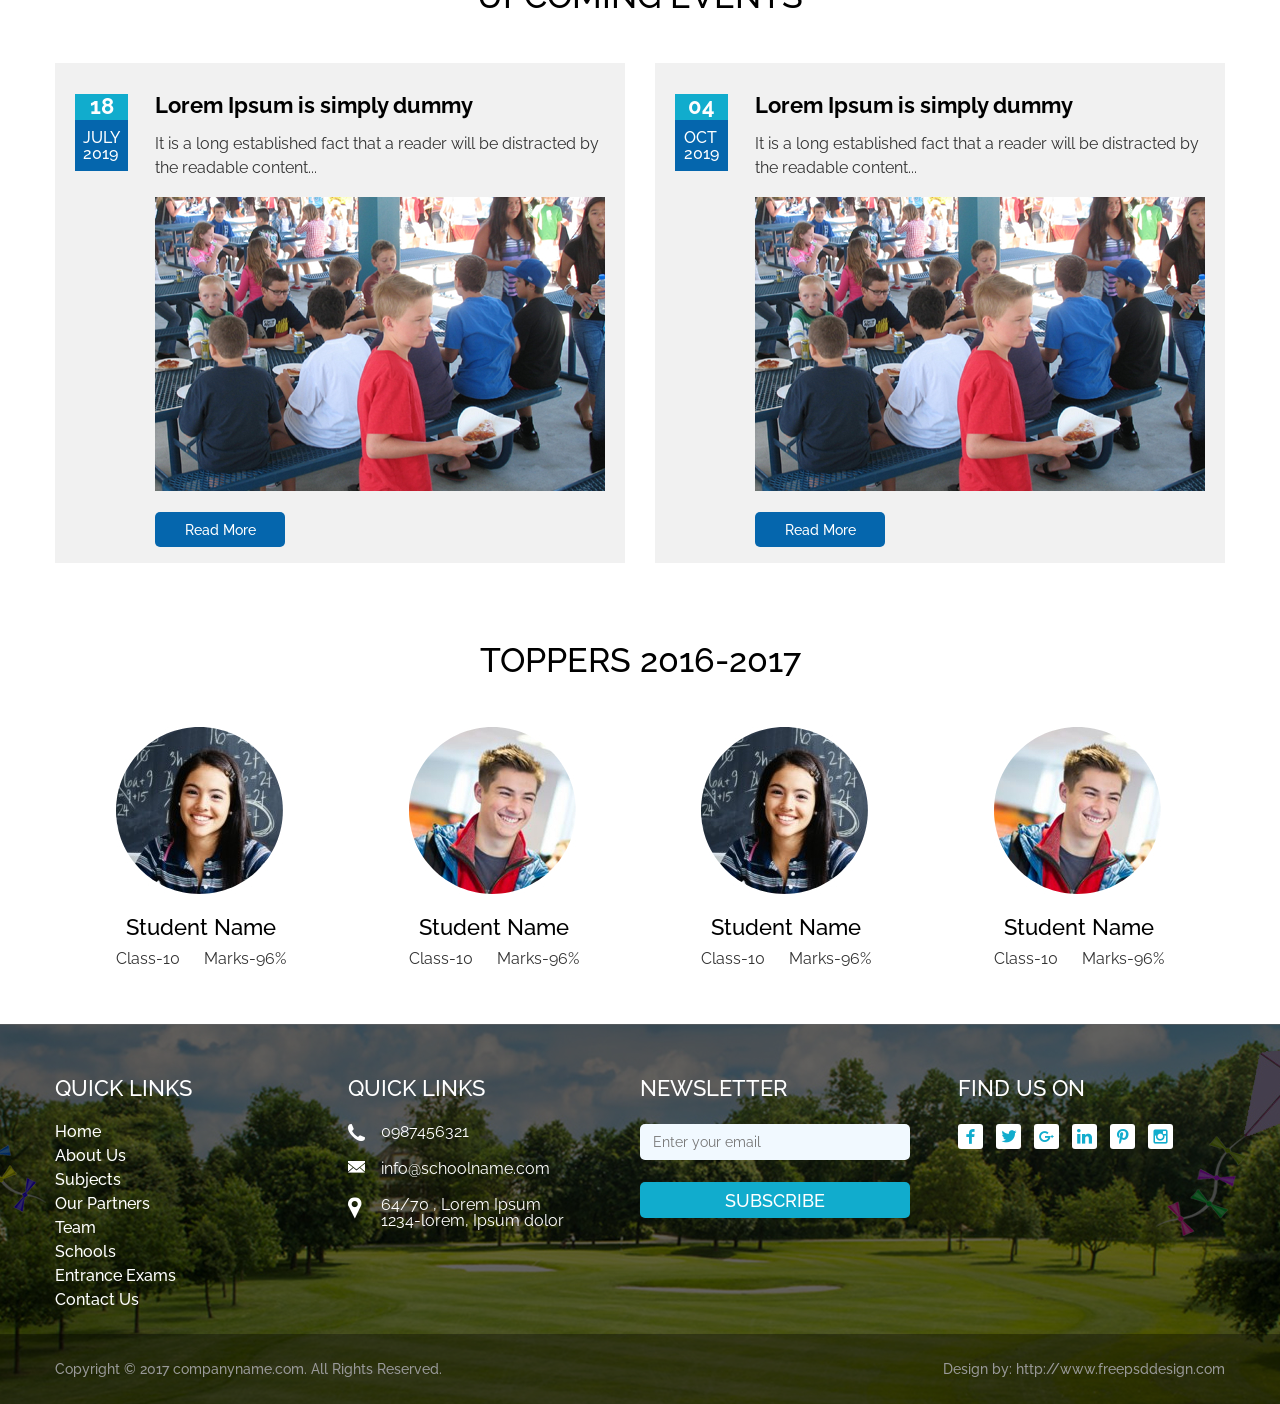
==== commit 4ff8101c: "slider finish" ====
--- a/index.html
+++ b/index.html
@@ -5,14 +5,14 @@
 	<title>School</title>
 	<link href="https://fonts.googleapis.com/css?family=Open+Sans&display=swap" rel="stylesheet">
 	<link href="https://fonts.googleapis.com/css?family=Raleway:400,500,600,700&display=swap" rel="stylesheet">
+	<link rel="stylesheet" href="css/swiper.css">
 	<link rel="stylesheet" href="css/fonts.css">
 	<link rel="stylesheet" href="css/normalize.css">
 	<link rel="stylesheet" href="css/style.css">
-
 </head>
 <body>
 	
-<header class="heder wrapper">
+<header class="header wrapper_lg">
 
 <section class="contact-login-row">
 	<div class="contact-login wrap">
@@ -98,9 +98,24 @@
 	<a href="#!" class="slider-arrow forward">
 		<img src="img/slider-arrow.png" alt="">
 	</a>
-	<div class="slider-banner">
-		<img src="img/banner.jpg" alt="" class="slider__img">
-	</div>
+	<!-- slider-banner -->
+	<div class="slider-banner swiper-container">
+		<div class="swiper-wrapper">
+			<!-- 1 -->
+			<div class="swiper-slide">
+				<div class="item-block">
+					<img src="img/banner.jpg" alt="" class="slider__img">
+				</div>		
+			</div>
+			<!-- 2 -->
+			<div class="swiper-slide">
+				<div class="item-block">
+					<img src="img/banner.jpg" alt="" class="slider__img">
+				</div>		
+			</div>
+			<!--  -->
+		</div>
+	</div> <!-- slider-banner end -->
 </section>
 
 <section class="fact wrap">
@@ -410,10 +425,12 @@
 
 </main>
 
-<footer class="footer wrapper">
-	<img src="img/footer-background.jpg" alt="" class="footer__background">
-	<section class="footer-control wrap">
-		<div class="footer-block">
+<footer class="footer wrapper_lg">
+	<div class="footer__img ibg">
+		<img src="img/footer-background.jpg" alt="" class="img_bg">
+	</div>	
+	<section class="footer-control">
+		<div class="footer-block wrap">
 			<!-- 1 -->
 			<div class="footer-menu">
 				<div class="footer-item__title">Quick Links</div>
@@ -473,14 +490,15 @@
 			</div>
 		</div>	
 	</section>
-	<section class="footer-copyright wrapper">
+	<section class="footer-copyright wrapper_lg">
 		<div class="footer-copyright-block wrap">
 			<div class="copyright__company">Copyright © 2017 companyname.com. All Rights Reserved.</div>
 			<div class="copyright__design">Design by: http://www.freepsddesign.com</div>
 		</div>
-		
 	</section>	
 </footer>
-	
+<script src="js/jquery-3.4.1.js"></script>	
+<script src="js/swiper.min.js"></script>
+<script src="js/custom.js"></script>
 </body>
 </html>
--- a/css/style.css
+++ b/css/style.css
@@ -1,3 +1,14 @@
+.ibg {
+	width: 100%;
+	height: 100%;
+	background-repeat: no-repeat;
+	background-size: cover;
+	background-position: center;
+}
+.wrapper_lg {
+	width: 100%;
+	margin: 0 auto;
+}
 .wrapper {
 	width: 1500px;
 	margin: 0 auto;
@@ -592,14 +603,22 @@
 .footer {
 	position: relative;
 	height: 380px;
+}
+.footer__img:before {
 	background-color: rgba(0, 0, 0, 0.61);
-}
-.footer__background {
-	position: absolute;
+	width: 100%;
+	height: 100%;
+	display: block;
+	content: '';
 	z-index: -1;
 }
 /*---------- section footer-menu ----------*/
 .footer-control {
+	width: 100%;
+	height: 100%;
+	position: absolute;
+	top: 0;
+	left: 0;
 	padding-top: 53px;
 }
 .footer-block {
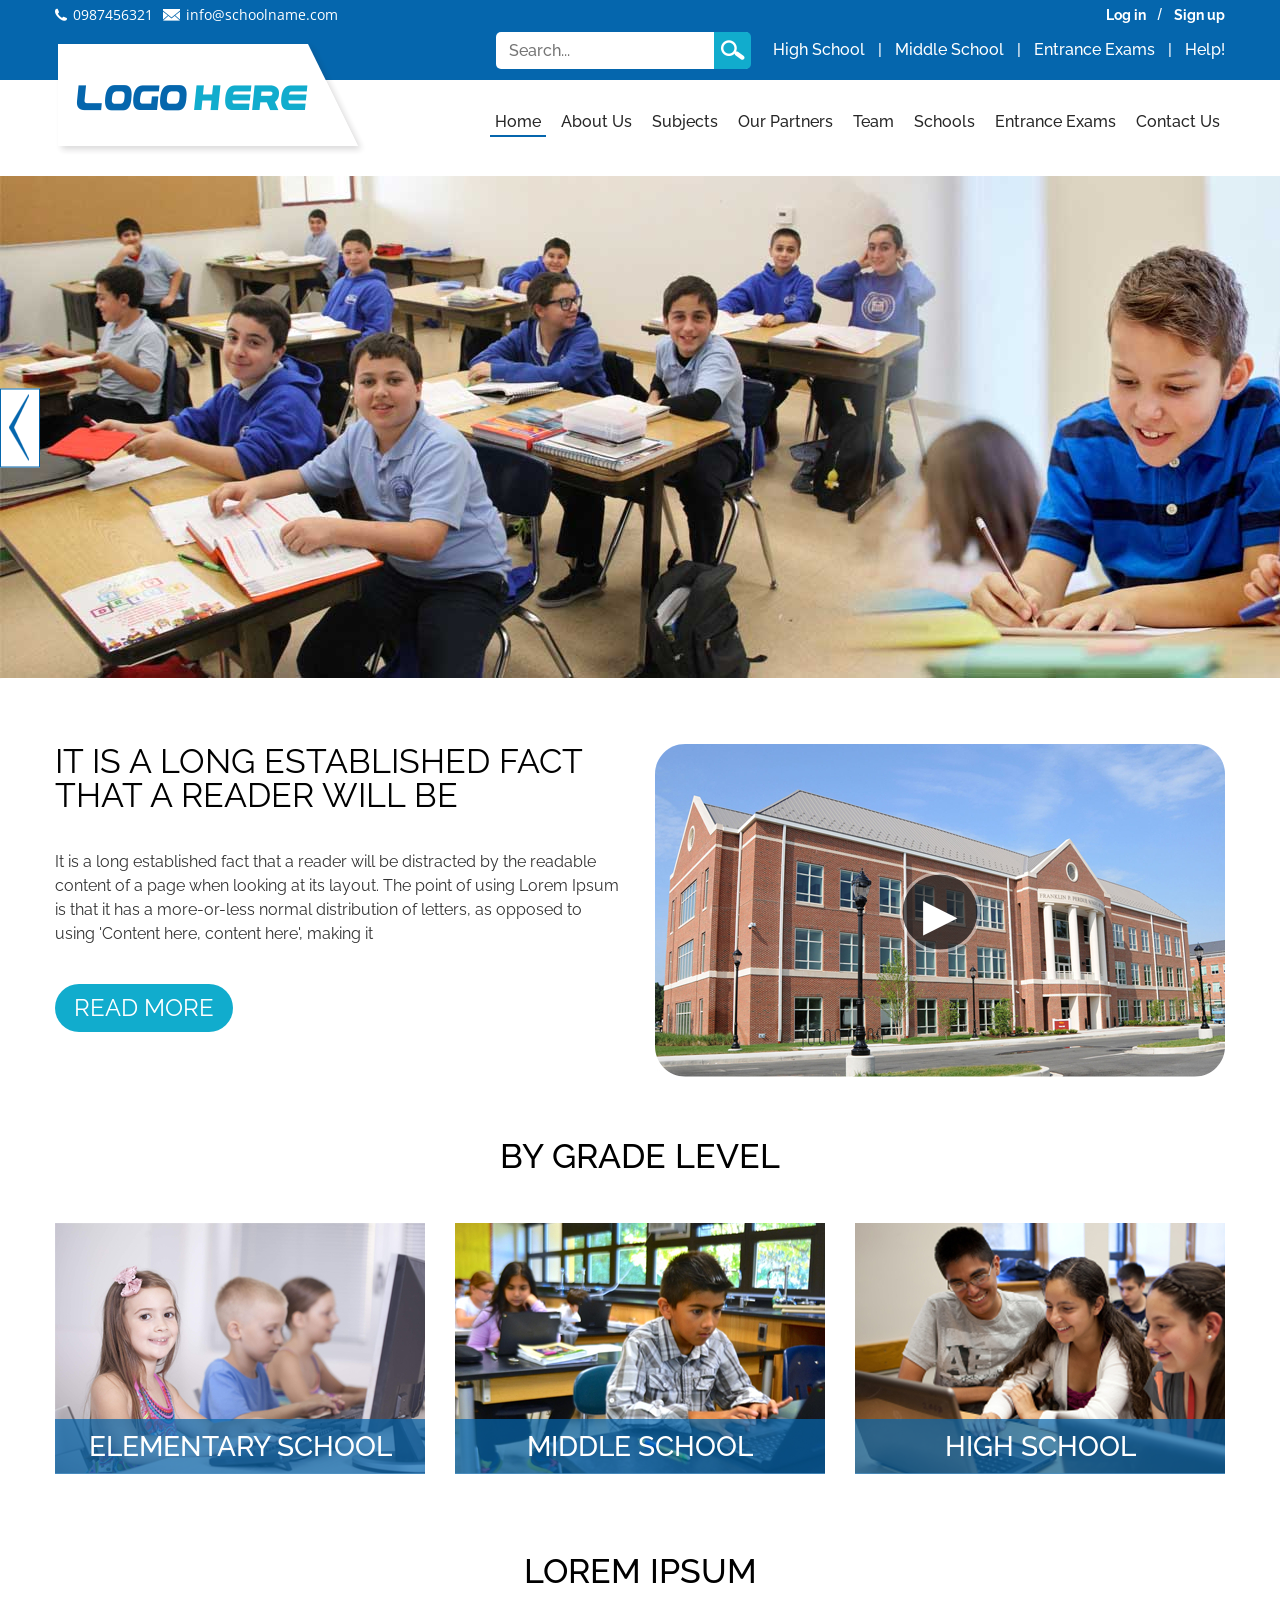
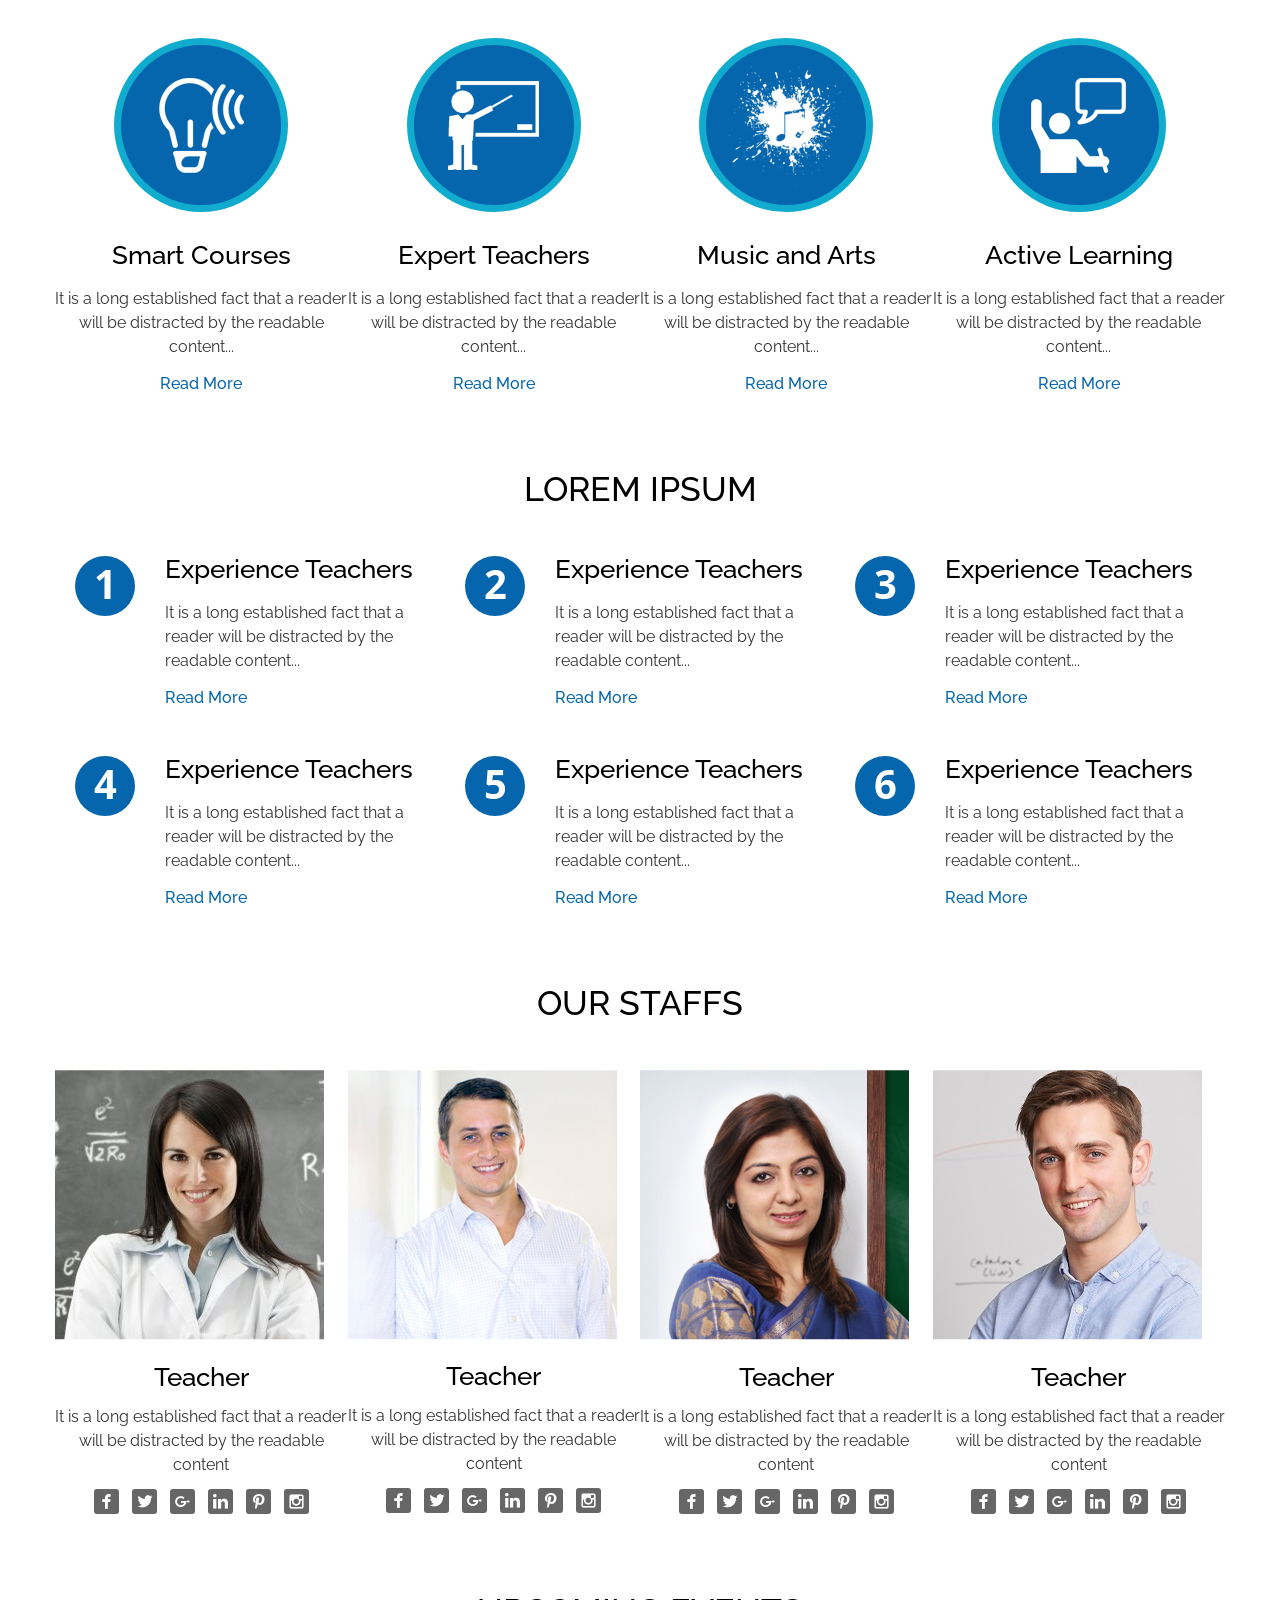
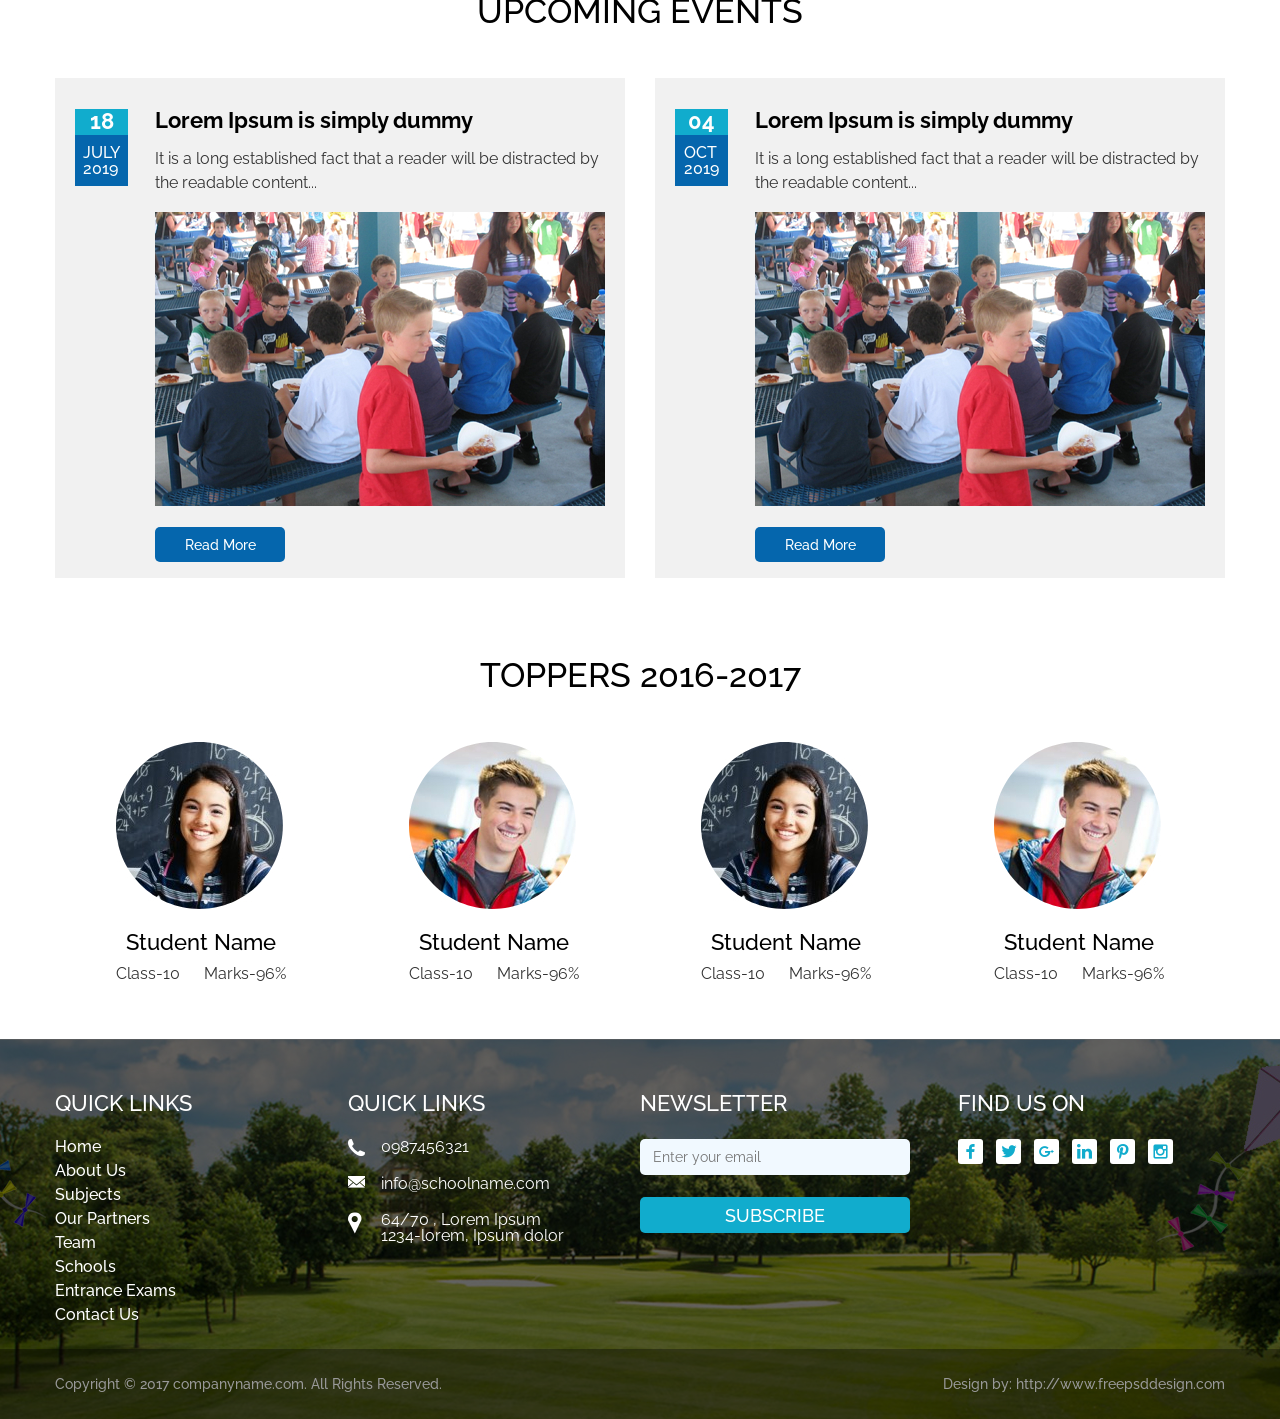
==== commit f9a05fb6: "class active" ====
--- a/index.html
+++ b/index.html
@@ -58,7 +58,7 @@
 		</div>
 		<nav  class="header-menu-block">
 			<ul class="header-menu-list">
-				<li class="header-menu__item">
+				<li class="header-menu__item active">
 					<a href="#!" class="header-menu__link">Home</a>
 				</li>
 				<li class="header-menu__item">
@@ -153,12 +153,12 @@
 	</div>
 </section>
 
-<section class="active wrap">
+<section class="smart wrap">
 	<div class="row__title">Lorem Ipsum</div>
-	<div class="active-block">
+	<div class="smart-block">
 		<!-- 1 -->
-		<div class="active-item">
-			<div class="active__img"><img src="img/active-01.png" alt=""></div>
+		<div class="smart-item">
+			<div class="smart__img"><img src="img/active-01.png" alt=""></div>
 			<div class="block-text">		
 				<div class="block__title">Smart Courses</div>
 				<div class="block__desc">It is a long established fact that a reader will be distracted by the readable content...</div>
@@ -166,8 +166,8 @@
 			</div>					
 		</div>
 		<!-- 2 -->
-		<div class="active-item">
-			<div class="active__img"><img src="img/active-02.png" alt=""></div>
+		<div class="smart-item">
+			<div class="smart__img"><img src="img/active-02.png" alt=""></div>
 			<div class="block-text">		
 				<div class="block__title">Expert Teachers</div>
 				<div class="block__desc">It is a long established fact that a reader will be distracted by the readable content...</div>
@@ -175,8 +175,8 @@
 			</div>					
 		</div>
 		<!-- 3 -->
-		<div class="active-item">
-			<div class="active__img"><img src="img/active-03.png" alt=""></div>
+		<div class="smart-item">
+			<div class="smart__img"><img src="img/active-03.png" alt=""></div>
 			<div class="block-text">		
 				<div class="block__title">Music and Arts</div>
 				<div class="block__desc">It is a long established fact that a reader will be distracted by the readable content...</div>
@@ -184,8 +184,8 @@
 			</div>					
 		</div>
 		<!-- 4 -->
-		<div class="active-item">
-			<div class="active__img"><img src="img/active-04.png" alt=""></div>
+		<div class="smart-item">
+			<div class="smart__img"><img src="img/active-04.png" alt=""></div>
 			<div class="block-text">		
 				<div class="block__title">Active Learning</div>
 				<div class="block__desc"><p>It is a long established fact that a reader will be distracted by the readable content...</p></div>
--- a/css/style.css
+++ b/css/style.css
@@ -166,13 +166,20 @@
 	display: flex;
 }
 .header-menu__item:not(:last-child){
-	margin-right: 40px;
+	margin-right: 10px;
 }
 .header-menu__link {
+	display: block;
+	padding: 5px;
 	color: #272727;
 	font-family: 'Raleway', sans-serif;
 	font-size: 16px;
 	font-weight: 500;
+	border-bottom: 2px solid rgba(5, 102, 173, 0);
+}
+.header-menu__item.active a,
+.header-menu__link:hover {
+	border-bottom: 2px solid rgba(5, 102, 173, 1);
 }
 /*========== MAIN ==================*/
 /*---------- section slider ----------*/
@@ -182,7 +189,7 @@
 .slider {
 	height: 503px;
 	position: relative;
-	margin-bottom: 45px;
+	margin-bottom: 60px;
 }
 .slider-banner {
 	position: relative;
@@ -219,7 +226,6 @@
 .fact {
 	padding-top: 5px;
 	height: 340px;
-	margin-bottom: 10px;
 	display: flex;
 	align-items: center;
 	justify-content: space-between;
@@ -338,14 +344,14 @@
 	text-transform: uppercase;
 }
 /*---------- section active ----------*/
-.active {
+.smart {
 	margin-bottom: 80px;
 }
-.active-block {
-	display: flex;
-	justify-content: space-between;
-}
-.active-item {
+.smart-block {
+	display: flex;
+	justify-content: space-between;
+}
+.smart-item {
 	min-height: 343px;
 	width: 25%;
 	display: flex;
@@ -353,7 +359,7 @@
 	align-items: center;
 	justify-content: space-between;
 }
-.active__img {
+.smart__img {
 	border-radius: 50%;
 	display: flex;
 	align-items: center;
